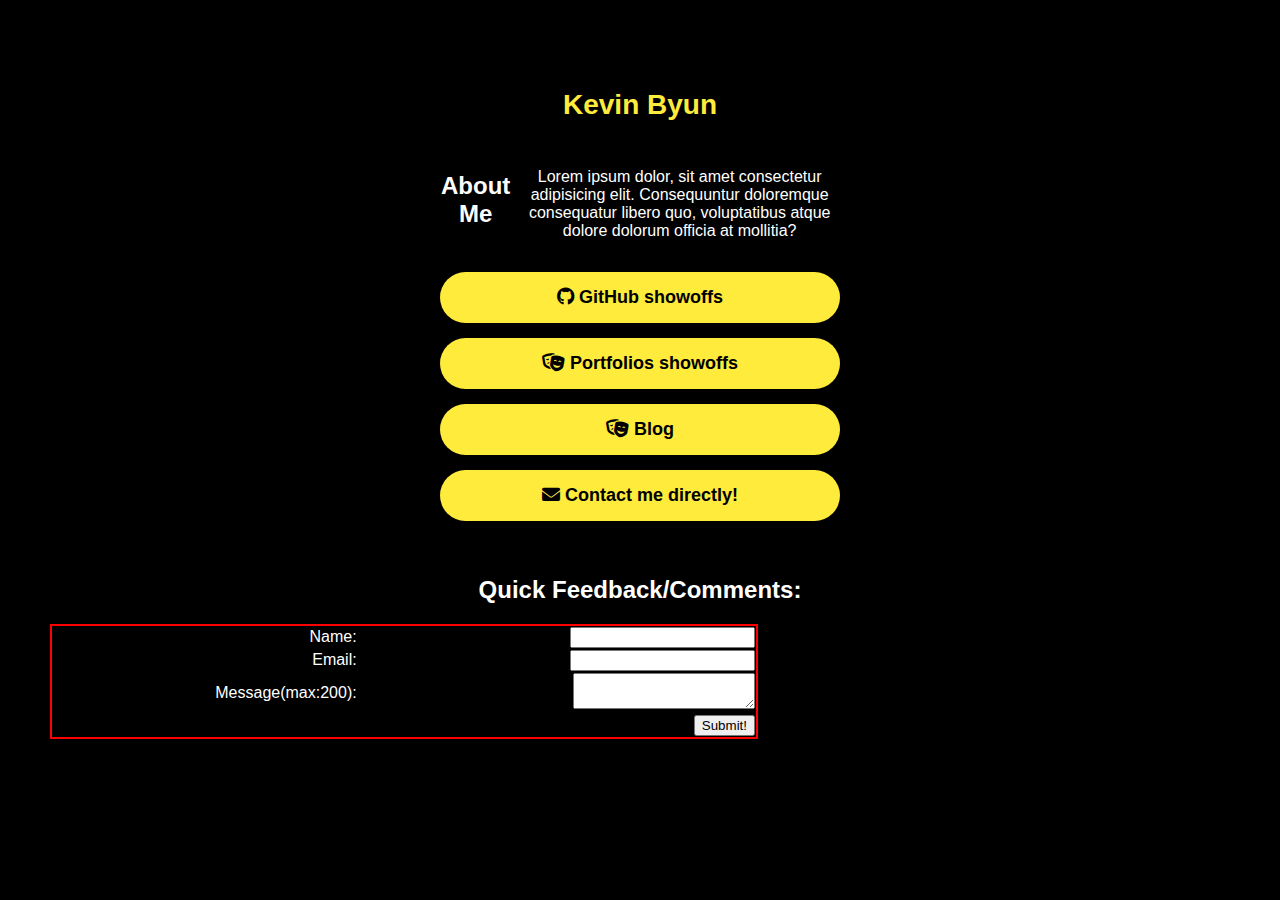
==== index.html @ 638de168 "test branching" ====
<!DOCTYPE html>
<html lang="en">

<head>
  <meta charset="UTF-8">
  <meta name="viewport" content="width=device-width, initial-scale=1.0">
  <title>Black & Yellow Linktree</title>
  <link rel="stylesheet" href="styles.css">
  <link rel="stylesheet" href="https://cdnjs.cloudflare.com/ajax/libs/font-awesome/6.0.0-beta3/css/all.min.css">

</head>

<body>

  <div class="container">
    <h1>Kevin Byun</h1>
    <content>
      <h2>About Me</h2>
      <p>Lorem ipsum dolor, sit amet consectetur adipisicing elit. Consequuntur doloremque consequatur libero quo,
        voluptatibus atque dolore dolorum officia at mollitia?</p>
    </content>
    <a href="https://example.com" class="link-button"><i class="fa-brands fa-github"></i> GitHub showoffs</a>
    <a href="https://example.com" class="link-button"><i class="fa-solid fa-masks-theater"></i> Portfolios showoffs</a>
    <a href="https://example.com" class="link-button"><i class="fa-solid fa-masks-theater"></i> Blog</a>
    <a href="https://example.com" class="link-button"><i class="fa-solid fa-envelope"></i> Contact me directly!</a>
  </div>
  <h2>Quick Feedback/Comments:</h2>
  <tablewrapper>
    <table>
      <form action="/submit" action="POST">
        <tr>
          <td><label for="name">Name: </label></td>
          <td><input type="text" id="name" name="name"><br></td>
        </tr>
        <tr>
          <td><label for="email" id="email" name="email">Email: </label></td>
          <td><input type="email" id="email" name="email" required><br></td>
        </tr>
        <tr>
          <td><label for="message">Message(max:200): </label></td>
          <td><textarea name="message" id="message" maxlength="200"></textarea><br></td>
        </tr>

        <tr>
          <td colspan="2">
            <button type="submit">Submit!</button>
          </td>
        </tr>
      </form>
    </table>
  </tablewrapper>

</body>

</html>
---- styles.css ----
body {
  font-family: "Arial", sans-serif;
  background-color: #000;
  color: #fff;
  text-align: center;
  padding: 50px;
  margin: 0;

  
}

.container {
  max-width: 400px;
  margin: 0 auto;
  padding: 20px;
}

.link-button {
  display: block;
  background-color: #ffeb3b;
  color: #000;
  text-decoration: none;
  padding: 15px;
  margin: 15px 0;
  border-radius: 30px;
  font-size: 18px;
  font-weight: bold;
  transition: background-color 0.3s, transform 0.2s;
}

.link-button:hover {
  background-color: #ffd600;
  transform: translateY(-3px);
}

h1 {
  font-size: 28px;
  margin-bottom: 30px;
  color: #ffeb3b;
}

content {
  display: flex;
  padding: 1px;
}

p {
  padding-left: 10px;
}

table {
  /* display: flex; */
  /* justify-content: center; */
  align-items: center;
  border-collapse: collapse;
  width: 60%;
  align-content: right;
  text-align: right;
  border: 2px solid red;
}

.tablewrapper {
  display: flex;
  justify-content: center;
  align-items: center;
  /* height: 200px;
  margin: 0 auto; */
}
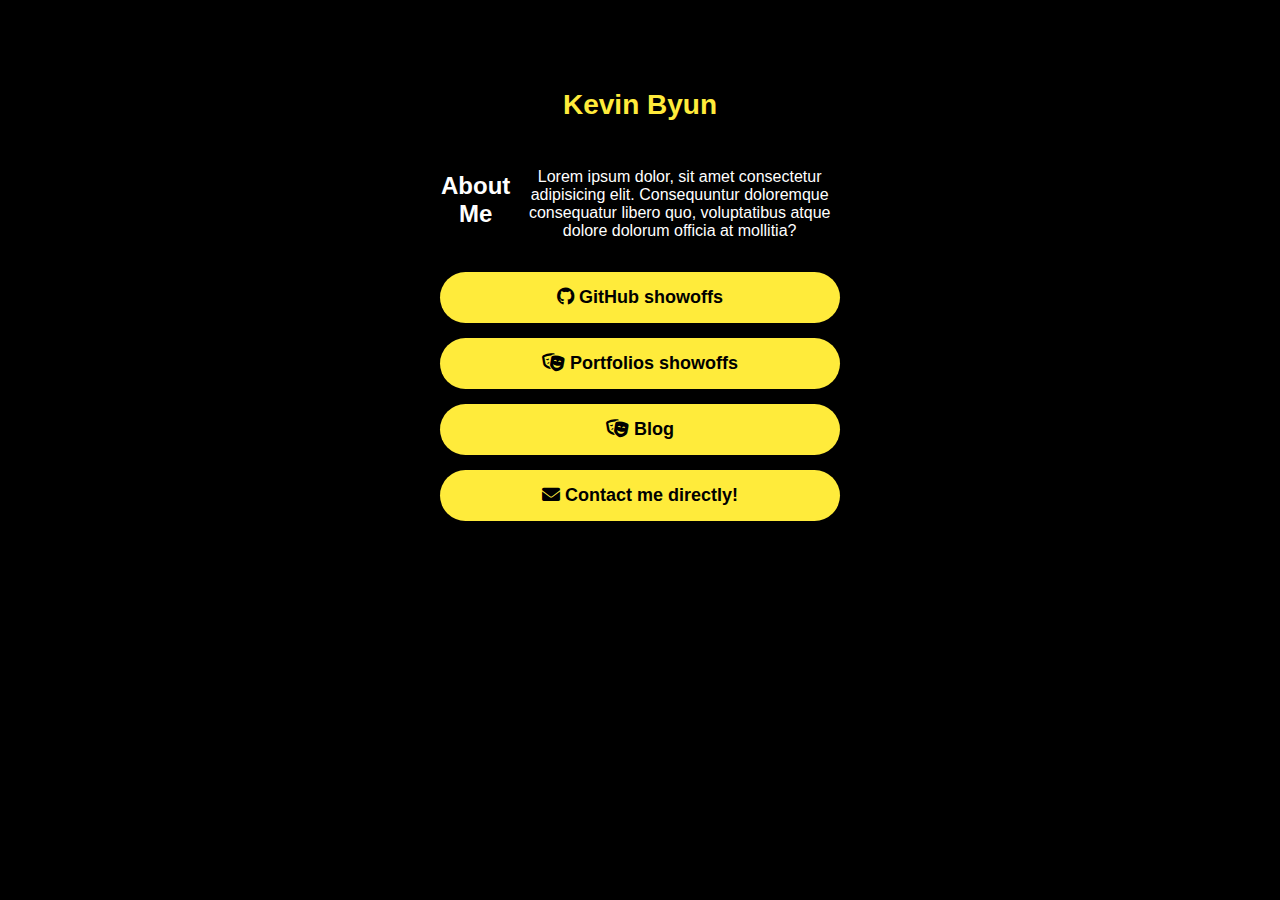
==== commit 25c87d51: "revert back to original" ====
--- a/index.html
+++ b/index.html
@@ -24,31 +24,6 @@
     <a href="https://example.com" class="link-button"><i class="fa-solid fa-masks-theater"></i> Blog</a>
     <a href="https://example.com" class="link-button"><i class="fa-solid fa-envelope"></i> Contact me directly!</a>
   </div>
-  <h2>Quick Feedback/Comments:</h2>
-  <tablewrapper>
-    <table>
-      <form action="/submit" action="POST">
-        <tr>
-          <td><label for="name">Name: </label></td>
-          <td><input type="text" id="name" name="name"><br></td>
-        </tr>
-        <tr>
-          <td><label for="email" id="email" name="email">Email: </label></td>
-          <td><input type="email" id="email" name="email" required><br></td>
-        </tr>
-        <tr>
-          <td><label for="message">Message(max:200): </label></td>
-          <td><textarea name="message" id="message" maxlength="200"></textarea><br></td>
-        </tr>
-
-        <tr>
-          <td colspan="2">
-            <button type="submit">Submit!</button>
-          </td>
-        </tr>
-      </form>
-    </table>
-  </tablewrapper>
 
 </body>
 
--- a/styles.css
+++ b/styles.css
@@ -47,22 +47,3 @@
 p {
   padding-left: 10px;
 }
-
-table {
-  /* display: flex; */
-  /* justify-content: center; */
-  align-items: center;
-  border-collapse: collapse;
-  width: 60%;
-  align-content: right;
-  text-align: right;
-  border: 2px solid red;
-}
-
-.tablewrapper {
-  display: flex;
-  justify-content: center;
-  align-items: center;
-  /* height: 200px;
-  margin: 0 auto; */
-}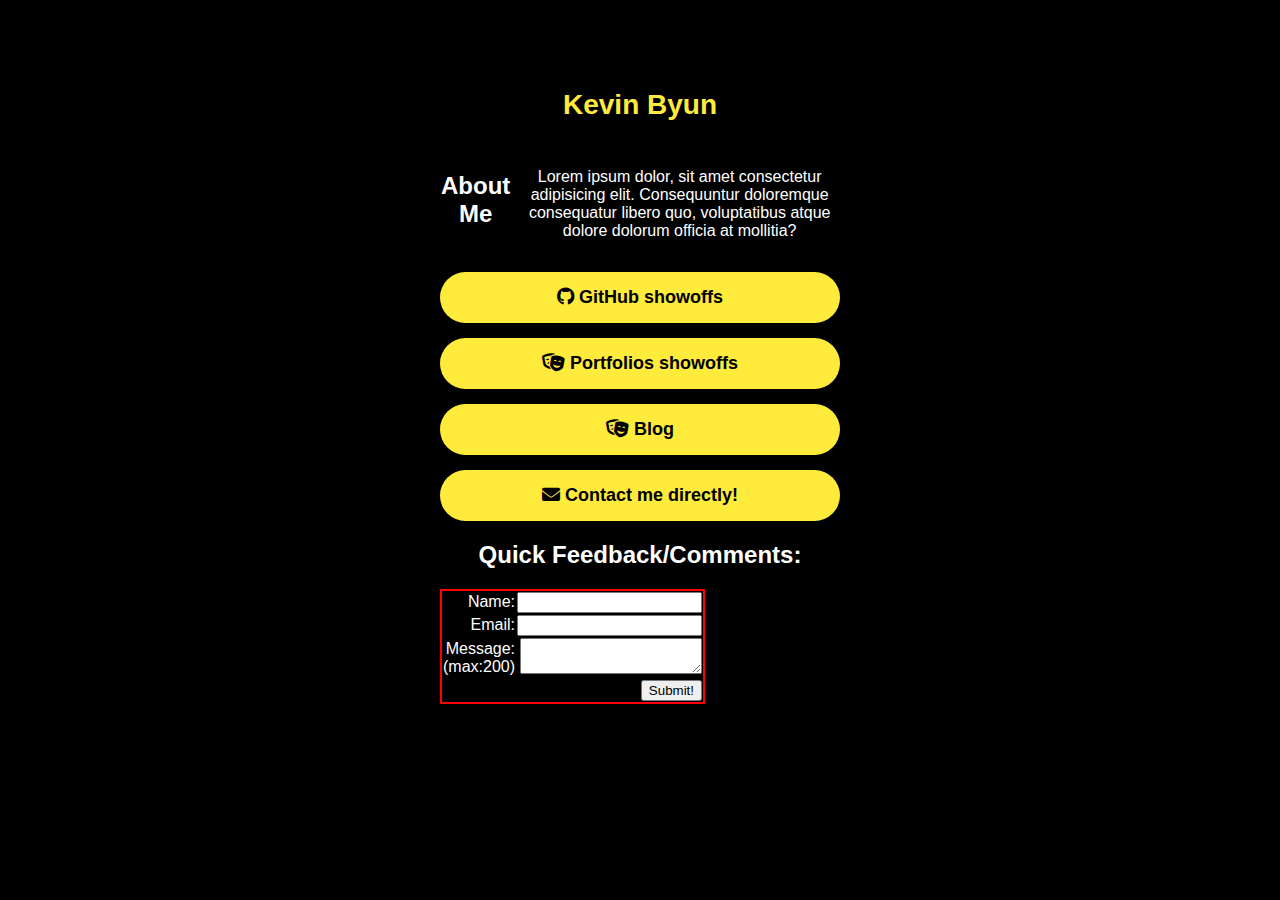
==== commit ad43bed8: "table centered" ====
--- a/index.html
+++ b/index.html
@@ -13,7 +13,12 @@
 <body>
 
   <div class="container">
-    <h1>Kevin Byun</h1>
+    <span class="tooltip" id="hover-text">
+      <h1>Kevin Byun</h1>
+      <span class="tooltiptext" id="tooltip">
+        Hi there!
+      </span>
+    </span>
     <content>
       <h2>About Me</h2>
       <p>Lorem ipsum dolor, sit amet consectetur adipisicing elit. Consequuntur doloremque consequatur libero quo,
@@ -23,7 +28,36 @@
     <a href="https://example.com" class="link-button"><i class="fa-solid fa-masks-theater"></i> Portfolios showoffs</a>
     <a href="https://example.com" class="link-button"><i class="fa-solid fa-masks-theater"></i> Blog</a>
     <a href="https://example.com" class="link-button"><i class="fa-solid fa-envelope"></i> Contact me directly!</a>
+
+    <h2>Quick Feedback/Comments:</h2>
+    <table>
+      <form action="/submit" action="POST">
+        <tr>
+          <td><label for="name">Name: </label></td>
+          <td><input type="text" id="name" name="name"><br></td>
+        </tr>
+
+        <tr>
+          <td><label for="email" id="email" name="email">Email: </label></td>
+          <td><input type="email" id="email" name="email" required><br></td>
+        </tr>
+
+        <tr>
+          <td><label for="message">Message: <br>(max:200)</label></td>
+          <td><textarea name="message" id="message" maxlength="200"></textarea><br></td>
+        </tr>
+
+        <tr>
+          <td colspan="2">
+            <button type="submit">Submit!</button>
+          </td>
+        </tr>
+
+      </form>
+    </table>
   </div>
+
+  <script src="mousetootip.js"></script>
 
 </body>
 
--- a/styles.css
+++ b/styles.css
@@ -47,3 +47,38 @@
 p {
   padding-left: 10px;
 }
+
+/* tooltip */
+.tooltip {
+  position: relative;
+  display: inline-block;
+}
+
+/* Tooltip text (the blurb) */
+.tooltip .tooltiptext {
+  visibility: hidden;
+  width: 80px;
+  background-color: black;
+  color: #fff;
+  text-align: center;
+  border-radius: 5px;
+  padding: 5px;
+  position: fixed;
+  /* Make tooltip appear near the mouse pointer */
+  z-index: 1;
+  pointer-events: none;
+  /* Ensure tooltip doesn't block pointer */
+}
+
+/* Show the tooltip on hover */
+.tooltip:hover .tooltiptext {
+  visibility: visible;
+}
+
+
+table {
+  border-collapse: collapse;
+  text-align: right;
+  border: 2px solid red;
+}
+
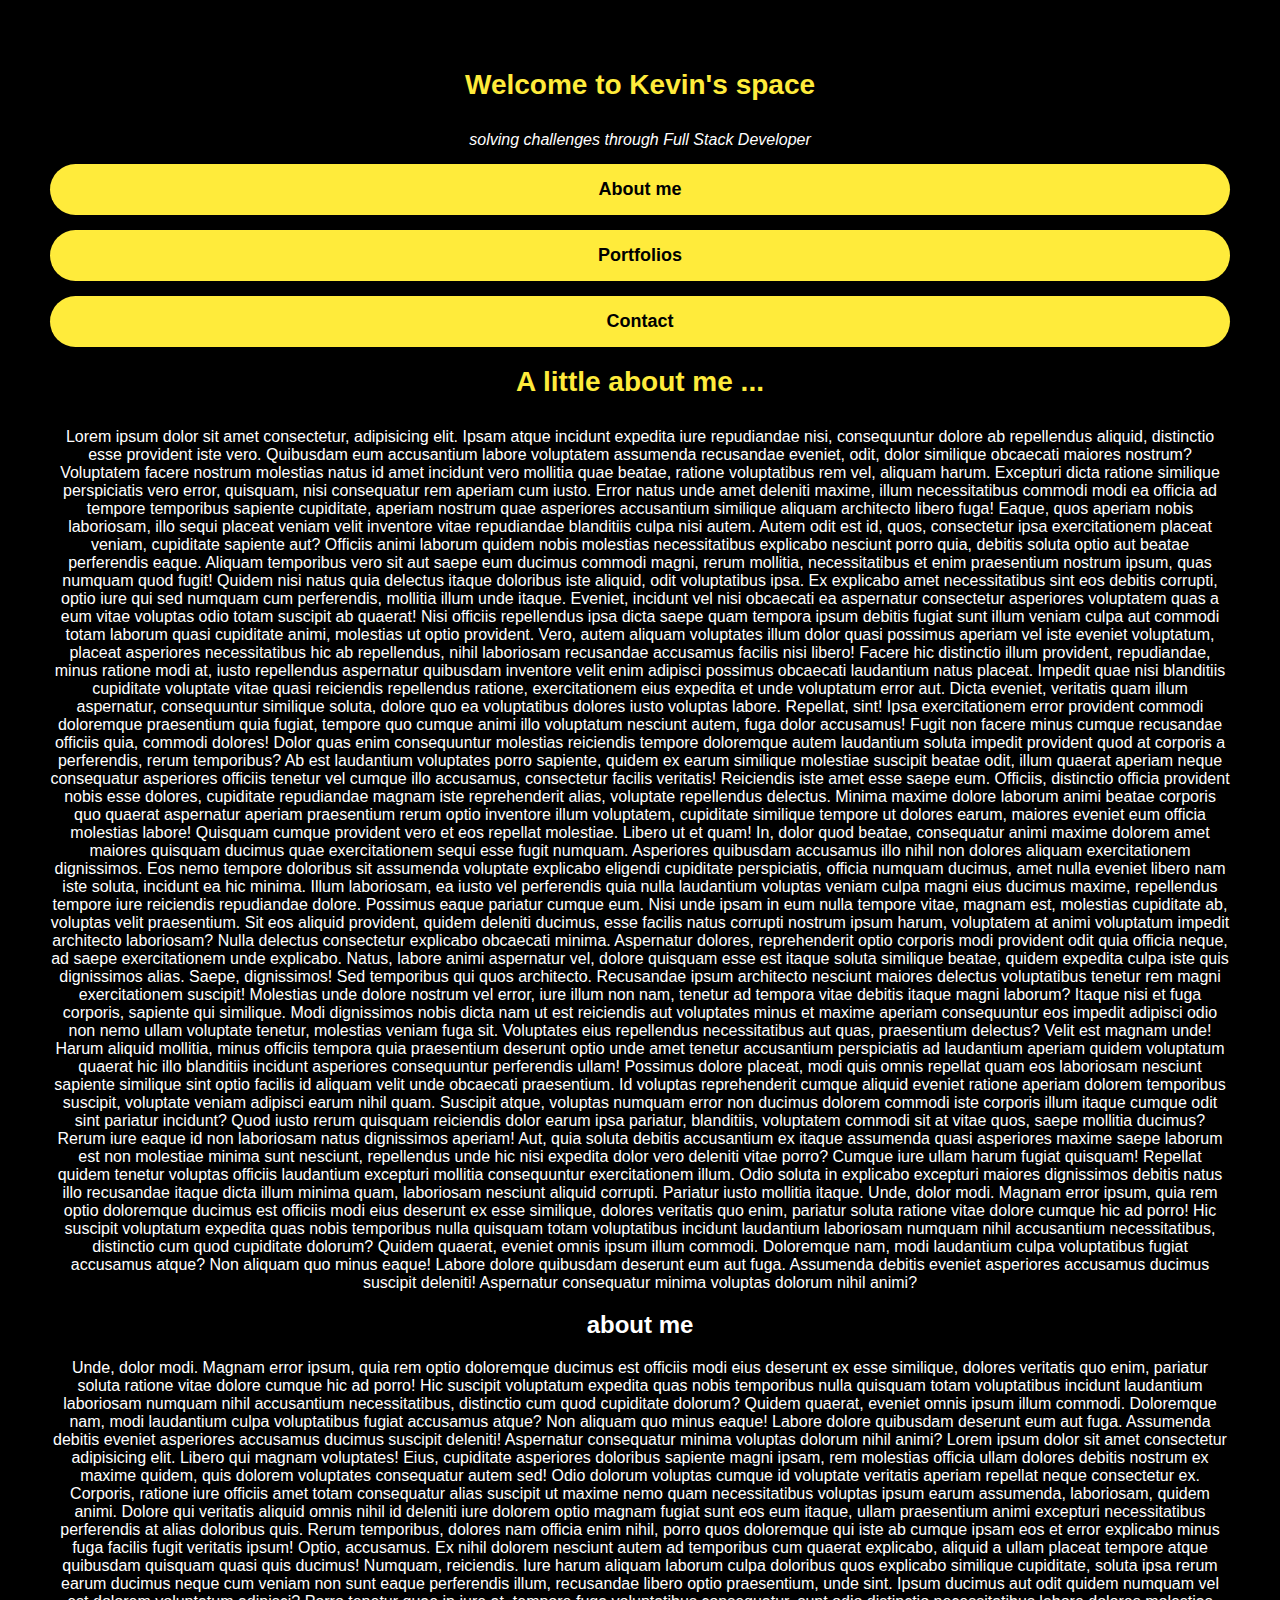
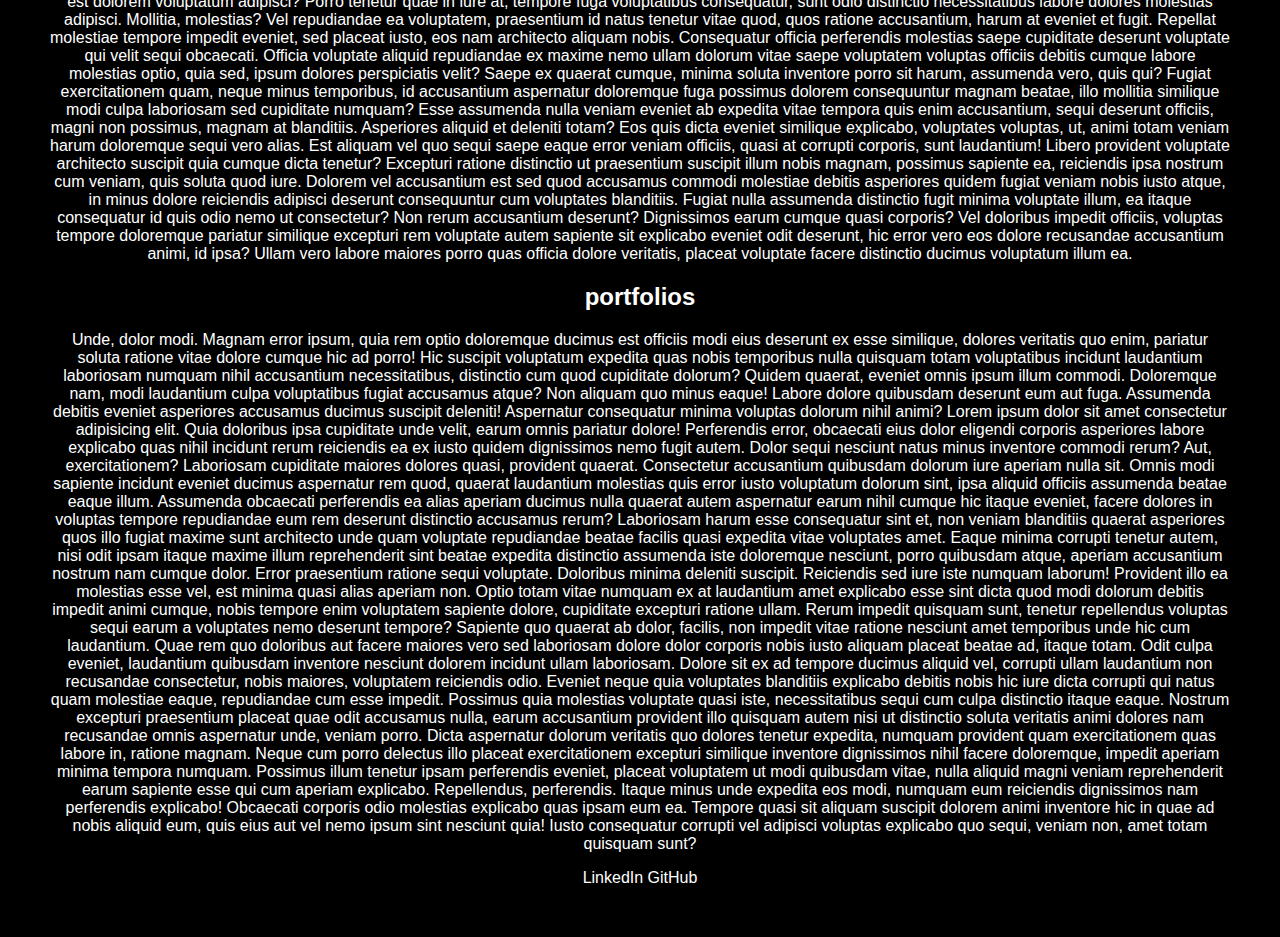
==== commit 46ed87f0: "." ====
--- a/index.html
+++ b/index.html
@@ -4,61 +4,230 @@
 <head>
   <meta charset="UTF-8">
   <meta name="viewport" content="width=device-width, initial-scale=1.0">
-  <title>Black & Yellow Linktree</title>
+  <title>Project1, Kevin Byun</title>
   <link rel="stylesheet" href="styles.css">
   <link rel="stylesheet" href="https://cdnjs.cloudflare.com/ajax/libs/font-awesome/6.0.0-beta3/css/all.min.css">
 
 </head>
 
 <body>
-
-  <div class="container">
-    <span class="tooltip" id="hover-text">
-      <h1>Kevin Byun</h1>
-      <span class="tooltiptext" id="tooltip">
-        Hi there!
-      </span>
-    </span>
-    <content>
-      <h2>About Me</h2>
-      <p>Lorem ipsum dolor, sit amet consectetur adipisicing elit. Consequuntur doloremque consequatur libero quo,
-        voluptatibus atque dolore dolorum officia at mollitia?</p>
-    </content>
-    <a href="https://example.com" class="link-button"><i class="fa-brands fa-github"></i> GitHub showoffs</a>
-    <a href="https://example.com" class="link-button"><i class="fa-solid fa-masks-theater"></i> Portfolios showoffs</a>
-    <a href="https://example.com" class="link-button"><i class="fa-solid fa-masks-theater"></i> Blog</a>
-    <a href="https://example.com" class="link-button"><i class="fa-solid fa-envelope"></i> Contact me directly!</a>
-
-    <h2>Quick Feedback/Comments:</h2>
-    <table>
-      <form action="/submit" action="POST">
-        <tr>
-          <td><label for="name">Name: </label></td>
-          <td><input type="text" id="name" name="name"><br></td>
-        </tr>
-
-        <tr>
-          <td><label for="email" id="email" name="email">Email: </label></td>
-          <td><input type="email" id="email" name="email" required><br></td>
-        </tr>
-
-        <tr>
-          <td><label for="message">Message: <br>(max:200)</label></td>
-          <td><textarea name="message" id="message" maxlength="200"></textarea><br></td>
-        </tr>
-
-        <tr>
-          <td colspan="2">
-            <button type="submit">Submit!</button>
-          </td>
-        </tr>
-
-      </form>
-    </table>
+  <header>
+
+    <header-left>
+      <h1>Welcome to Kevin's space</h1>
+      <em>solving challenges through Full Stack
+        Developer</em><!-- - [ ] have scroll-left effect of text change following the word FSD-->
+    </header-left>
+
+    <nav>
+      <a href="#AboutMe" class="link-button">About me</a>
+      <a href="#Portfolios" class="link-button">Portfolios</a>
+      <a href="https://example.com" class="link-button">Contact</a>
+    </nav>
+
+  </header>
+
+  <div class="flex-container">
+
+    <!-- <div class="sidebar">
+      <h1>Sidebar Heading</h1>
+      Body start froms here
+    </div> -->
+
+    <div class="content">
+
+      <h1>A little about me ...</h1>
+
+
+      Lorem ipsum dolor sit amet consectetur, adipisicing elit. Ipsam atque incidunt expedita iure repudiandae nisi,
+      consequuntur dolore ab repellendus aliquid, distinctio esse provident iste vero. Quibusdam eum accusantium labore
+      voluptatem assumenda recusandae eveniet, odit, dolor similique obcaecati maiores nostrum? Voluptatem facere
+      nostrum
+      molestias natus id amet incidunt vero mollitia quae beatae, ratione voluptatibus rem vel, aliquam harum. Excepturi
+      dicta ratione similique perspiciatis vero error, quisquam, nisi consequatur rem aperiam cum iusto. Error natus
+      unde
+      amet deleniti maxime, illum necessitatibus commodi modi ea officia ad tempore temporibus sapiente cupiditate,
+      aperiam nostrum quae asperiores accusantium similique aliquam architecto libero fuga! Eaque, quos aperiam nobis
+      laboriosam, illo sequi placeat veniam velit inventore vitae repudiandae blanditiis culpa nisi autem. Autem odit
+      est
+      id, quos, consectetur ipsa exercitationem placeat veniam, cupiditate sapiente aut? Officiis animi laborum quidem
+      nobis molestias necessitatibus explicabo nesciunt porro quia, debitis soluta optio aut beatae perferendis eaque.
+      Aliquam temporibus vero sit aut saepe eum ducimus commodi magni, rerum mollitia, necessitatibus et enim
+      praesentium
+      nostrum ipsum, quas numquam quod fugit! Quidem nisi natus quia delectus itaque doloribus iste aliquid, odit
+      voluptatibus ipsa. Ex explicabo amet necessitatibus sint eos debitis corrupti, optio iure qui sed numquam cum
+      perferendis, mollitia illum unde itaque. Eveniet, incidunt vel nisi obcaecati ea aspernatur consectetur asperiores
+      voluptatem quas a eum vitae voluptas odio totam suscipit ab quaerat! Nisi officiis repellendus ipsa dicta saepe
+      quam
+      tempora ipsum debitis fugiat sunt illum veniam culpa aut commodi totam laborum quasi cupiditate animi, molestias
+      ut
+      optio provident. Vero, autem aliquam voluptates illum dolor quasi possimus aperiam vel iste eveniet voluptatum,
+      placeat asperiores necessitatibus hic ab repellendus, nihil laboriosam recusandae accusamus facilis nisi libero!
+      Facere hic distinctio illum provident, repudiandae, minus ratione modi at, iusto repellendus aspernatur quibusdam
+      inventore velit enim adipisci possimus obcaecati laudantium natus placeat. Impedit quae nisi blanditiis cupiditate
+      voluptate vitae quasi reiciendis repellendus ratione, exercitationem eius expedita et unde voluptatum error aut.
+      Dicta eveniet, veritatis quam illum aspernatur, consequuntur similique soluta, dolore quo ea voluptatibus dolores
+      iusto voluptas labore. Repellat, sint! Ipsa exercitationem error provident commodi doloremque praesentium quia
+      fugiat, tempore quo cumque animi illo voluptatum nesciunt autem, fuga dolor accusamus! Fugit non facere minus
+      cumque
+      recusandae officiis quia, commodi dolores! Dolor quas enim consequuntur molestias reiciendis tempore doloremque
+      autem laudantium soluta impedit provident quod at corporis a perferendis, rerum temporibus? Ab est laudantium
+      voluptates porro sapiente, quidem ex earum similique molestiae suscipit beatae odit, illum quaerat aperiam neque
+      consequatur asperiores officiis tenetur vel cumque illo accusamus, consectetur facilis veritatis! Reiciendis iste
+      amet esse saepe eum. Officiis, distinctio officia provident nobis esse dolores, cupiditate repudiandae magnam iste
+      reprehenderit alias, voluptate repellendus delectus. Minima maxime dolore laborum animi beatae corporis quo
+      quaerat
+      aspernatur aperiam praesentium rerum optio inventore illum voluptatem, cupiditate similique tempore ut dolores
+      earum, maiores eveniet eum officia molestias labore! Quisquam cumque provident vero et eos repellat molestiae.
+      Libero ut et quam! In, dolor quod beatae, consequatur animi maxime dolorem amet maiores quisquam ducimus quae
+      exercitationem sequi esse fugit numquam. Asperiores quibusdam accusamus illo nihil non dolores aliquam
+      exercitationem dignissimos. Eos nemo tempore doloribus sit assumenda voluptate explicabo eligendi cupiditate
+      perspiciatis, officia numquam ducimus, amet nulla eveniet libero nam iste soluta, incidunt ea hic minima. Illum
+      laboriosam, ea iusto vel perferendis quia nulla laudantium voluptas veniam culpa magni eius ducimus maxime,
+      repellendus tempore iure reiciendis repudiandae dolore. Possimus eaque pariatur cumque eum. Nisi unde ipsam in eum
+      nulla tempore vitae, magnam est, molestias cupiditate ab, voluptas velit praesentium. Sit eos aliquid provident,
+      quidem deleniti ducimus, esse facilis natus corrupti nostrum ipsum harum, voluptatem at animi voluptatum impedit
+      architecto laboriosam? Nulla delectus consectetur explicabo obcaecati minima. Aspernatur dolores, reprehenderit
+      optio corporis modi provident odit quia officia neque, ad saepe exercitationem unde explicabo. Natus, labore animi
+      aspernatur vel, dolore quisquam esse est itaque soluta similique beatae, quidem expedita culpa iste quis
+      dignissimos
+      alias. Saepe, dignissimos! Sed temporibus qui quos architecto. Recusandae ipsum architecto nesciunt maiores
+      delectus
+      voluptatibus tenetur rem magni exercitationem suscipit! Molestias unde dolore nostrum vel error, iure illum non
+      nam,
+      tenetur ad tempora vitae debitis itaque magni laborum? Itaque nisi et fuga corporis, sapiente qui similique. Modi
+      dignissimos nobis dicta nam ut est reiciendis aut voluptates minus et maxime aperiam consequuntur eos impedit
+      adipisci odio non nemo ullam voluptate tenetur, molestias veniam fuga sit. Voluptates eius repellendus
+      necessitatibus aut quas, praesentium delectus? Velit est magnam unde! Harum aliquid mollitia, minus officiis
+      tempora
+      quia praesentium deserunt optio unde amet tenetur accusantium perspiciatis ad laudantium aperiam quidem voluptatum
+      quaerat hic illo blanditiis incidunt asperiores consequuntur perferendis ullam! Possimus dolore placeat, modi quis
+      omnis repellat quam eos laboriosam nesciunt sapiente similique sint optio facilis id aliquam velit unde obcaecati
+      praesentium. Id voluptas reprehenderit cumque aliquid eveniet ratione aperiam dolorem temporibus suscipit,
+      voluptate
+      veniam adipisci earum nihil quam. Suscipit atque, voluptas numquam error non ducimus dolorem commodi iste corporis
+      illum itaque cumque odit sint pariatur incidunt? Quod iusto rerum quisquam reiciendis dolor earum ipsa pariatur,
+      blanditiis, voluptatem commodi sit at vitae quos, saepe mollitia ducimus? Rerum iure eaque id non laboriosam natus
+      dignissimos aperiam! Aut, quia soluta debitis accusantium ex itaque assumenda quasi asperiores maxime saepe
+      laborum
+      est non molestiae minima sunt nesciunt, repellendus unde hic nisi expedita dolor vero deleniti vitae porro? Cumque
+      iure ullam harum fugiat quisquam! Repellat quidem tenetur voluptas officiis laudantium excepturi mollitia
+      consequuntur exercitationem illum. Odio soluta in explicabo excepturi maiores dignissimos debitis natus illo
+      recusandae itaque dicta illum minima quam, laboriosam nesciunt aliquid corrupti. Pariatur iusto mollitia itaque.
+      Unde, dolor modi. Magnam error ipsum, quia rem optio doloremque ducimus est officiis modi eius deserunt ex esse
+      similique, dolores veritatis quo enim, pariatur soluta ratione vitae dolore cumque hic ad porro! Hic suscipit
+      voluptatum expedita quas nobis temporibus nulla quisquam totam voluptatibus incidunt laudantium laboriosam numquam
+      nihil accusantium necessitatibus, distinctio cum quod cupiditate dolorum? Quidem quaerat, eveniet omnis ipsum
+      illum
+      commodi. Doloremque nam, modi laudantium culpa voluptatibus fugiat accusamus atque? Non aliquam quo minus eaque!
+      Labore dolore quibusdam deserunt eum aut fuga. Assumenda debitis eveniet asperiores accusamus ducimus suscipit
+      deleniti! Aspernatur consequatur minima voluptas dolorum nihil animi?
+      <p>
+
+
+      <div id="AboutMe">
+        <h2>about me</h2>
+        Unde, dolor modi. Magnam error ipsum, quia rem optio doloremque ducimus est officiis modi eius deserunt ex esse
+        similique, dolores veritatis quo enim, pariatur soluta ratione vitae dolore cumque hic ad porro! Hic suscipit
+        voluptatum expedita quas nobis temporibus nulla quisquam totam voluptatibus incidunt laudantium laboriosam
+        numquam
+        nihil accusantium necessitatibus, distinctio cum quod cupiditate dolorum? Quidem quaerat, eveniet omnis ipsum
+        illum
+        commodi. Doloremque nam, modi laudantium culpa voluptatibus fugiat accusamus atque? Non aliquam quo minus eaque!
+        Labore dolore quibusdam deserunt eum aut fuga. Assumenda debitis eveniet asperiores accusamus ducimus suscipit
+        deleniti! Aspernatur consequatur minima voluptas dolorum nihil animi?
+
+        Lorem ipsum dolor sit amet consectetur adipisicing elit. Libero qui magnam voluptates! Eius, cupiditate
+        asperiores doloribus sapiente magni ipsam, rem molestias officia ullam dolores debitis nostrum ex maxime quidem,
+        quis dolorem voluptates consequatur autem sed! Odio dolorum voluptas cumque id voluptate veritatis aperiam
+        repellat neque consectetur ex. Corporis, ratione iure officiis amet totam consequatur alias suscipit ut maxime
+        nemo quam necessitatibus voluptas ipsum earum assumenda, laboriosam, quidem animi. Dolore qui veritatis aliquid
+        omnis nihil id deleniti iure dolorem optio magnam fugiat sunt eos eum itaque, ullam praesentium animi excepturi
+        necessitatibus perferendis at alias doloribus quis. Rerum temporibus, dolores nam officia enim nihil, porro quos
+        doloremque qui iste ab cumque ipsam eos et error explicabo minus fuga facilis fugit veritatis ipsum! Optio,
+        accusamus. Ex nihil dolorem nesciunt autem ad temporibus cum quaerat explicabo, aliquid a ullam placeat tempore
+        atque quibusdam quisquam quasi quis ducimus! Numquam, reiciendis. Iure harum aliquam laborum culpa doloribus
+        quos explicabo similique cupiditate, soluta ipsa rerum earum ducimus neque cum veniam non sunt eaque perferendis
+        illum, recusandae libero optio praesentium, unde sint. Ipsum ducimus aut odit quidem numquam vel est dolorem
+        voluptatum adipisci? Porro tenetur quae in iure at, tempore fuga voluptatibus consequatur, sunt odio distinctio
+        necessitatibus labore dolores molestias adipisci. Mollitia, molestias? Vel repudiandae ea voluptatem,
+        praesentium id natus tenetur vitae quod, quos ratione accusantium, harum at eveniet et fugit. Repellat molestiae
+        tempore impedit eveniet, sed placeat iusto, eos nam architecto aliquam nobis. Consequatur officia perferendis
+        molestias saepe cupiditate deserunt voluptate qui velit sequi obcaecati. Officia voluptate aliquid repudiandae
+        ex maxime nemo ullam dolorum vitae saepe voluptatem voluptas officiis debitis cumque labore molestias optio,
+        quia sed, ipsum dolores perspiciatis velit? Saepe ex quaerat cumque, minima soluta inventore porro sit harum,
+        assumenda vero, quis qui? Fugiat exercitationem quam, neque minus temporibus, id accusantium aspernatur
+        doloremque fuga possimus dolorem consequuntur magnam beatae, illo mollitia similique modi culpa laboriosam sed
+        cupiditate numquam? Esse assumenda nulla veniam eveniet ab expedita vitae tempora quis enim accusantium, sequi
+        deserunt officiis, magni non possimus, magnam at blanditiis. Asperiores aliquid et deleniti totam? Eos quis
+        dicta eveniet similique explicabo, voluptates voluptas, ut, animi totam veniam harum doloremque sequi vero
+        alias. Est aliquam vel quo sequi saepe eaque error veniam officiis, quasi at corrupti corporis, sunt laudantium!
+        Libero provident voluptate architecto suscipit quia cumque dicta tenetur? Excepturi ratione distinctio ut
+        praesentium suscipit illum nobis magnam, possimus sapiente ea, reiciendis ipsa nostrum cum veniam, quis soluta
+        quod iure. Dolorem vel accusantium est sed quod accusamus commodi molestiae debitis asperiores quidem fugiat
+        veniam nobis iusto atque, in minus dolore reiciendis adipisci deserunt consequuntur cum voluptates blanditiis.
+        Fugiat nulla assumenda distinctio fugit minima voluptate illum, ea itaque consequatur id quis odio nemo ut
+        consectetur? Non rerum accusantium deserunt? Dignissimos earum cumque quasi corporis? Vel doloribus impedit
+        officiis, voluptas tempore doloremque pariatur similique excepturi rem voluptate autem sapiente sit explicabo
+        eveniet odit deserunt, hic error vero eos dolore recusandae accusantium animi, id ipsa? Ullam vero labore
+        maiores porro quas officia dolore veritatis, placeat voluptate facere distinctio ducimus voluptatum illum ea.
+        <p>
+      </div>
+
+      <div id="Portfolios">
+        <h2>portfolios</h2>
+        Unde, dolor modi. Magnam error ipsum, quia rem optio doloremque ducimus est officiis modi eius deserunt ex esse
+        similique, dolores veritatis quo enim, pariatur soluta ratione vitae dolore cumque hic ad porro! Hic suscipit
+        voluptatum expedita quas nobis temporibus nulla quisquam totam voluptatibus incidunt laudantium laboriosam
+        numquam
+        nihil accusantium necessitatibus, distinctio cum quod cupiditate dolorum? Quidem quaerat, eveniet omnis ipsum
+        illum
+        commodi. Doloremque nam, modi laudantium culpa voluptatibus fugiat accusamus atque? Non aliquam quo minus eaque!
+        Labore dolore quibusdam deserunt eum aut fuga. Assumenda debitis eveniet asperiores accusamus ducimus suscipit
+        deleniti! Aspernatur consequatur minima voluptas dolorum nihil animi?
+        Lorem ipsum dolor sit amet consectetur adipisicing elit. Quia doloribus ipsa cupiditate unde velit, earum omnis
+        pariatur dolore! Perferendis error, obcaecati eius dolor eligendi corporis asperiores labore explicabo quas
+        nihil incidunt rerum reiciendis ea ex iusto quidem dignissimos nemo fugit autem. Dolor sequi nesciunt natus
+        minus inventore commodi rerum? Aut, exercitationem? Laboriosam cupiditate maiores dolores quasi, provident
+        quaerat. Consectetur accusantium quibusdam dolorum iure aperiam nulla sit. Omnis modi sapiente incidunt eveniet
+        ducimus aspernatur rem quod, quaerat laudantium molestias quis error iusto voluptatum dolorum sint, ipsa aliquid
+        officiis assumenda beatae eaque illum. Assumenda obcaecati perferendis ea alias aperiam ducimus nulla quaerat
+        autem aspernatur earum nihil cumque hic itaque eveniet, facere dolores in voluptas tempore repudiandae eum rem
+        deserunt distinctio accusamus rerum? Laboriosam harum esse consequatur sint et, non veniam blanditiis quaerat
+        asperiores quos illo fugiat maxime sunt architecto unde quam voluptate repudiandae beatae facilis quasi expedita
+        vitae voluptates amet. Eaque minima corrupti tenetur autem, nisi odit ipsam itaque maxime illum reprehenderit
+        sint beatae expedita distinctio assumenda iste doloremque nesciunt, porro quibusdam atque, aperiam accusantium
+        nostrum nam cumque dolor. Error praesentium ratione sequi voluptate. Doloribus minima deleniti suscipit.
+        Reiciendis sed iure iste numquam laborum! Provident illo ea molestias esse vel, est minima quasi alias aperiam
+        non. Optio totam vitae numquam ex at laudantium amet explicabo esse sint dicta quod modi dolorum debitis impedit
+        animi cumque, nobis tempore enim voluptatem sapiente dolore, cupiditate excepturi ratione ullam. Rerum impedit
+        quisquam sunt, tenetur repellendus voluptas sequi earum a voluptates nemo deserunt tempore? Sapiente quo quaerat
+        ab dolor, facilis, non impedit vitae ratione nesciunt amet temporibus unde hic cum laudantium. Quae rem quo
+        doloribus aut facere maiores vero sed laboriosam dolore dolor corporis nobis iusto aliquam placeat beatae ad,
+        itaque totam. Odit culpa eveniet, laudantium quibusdam inventore nesciunt dolorem incidunt ullam laboriosam.
+        Dolore sit ex ad tempore ducimus aliquid vel, corrupti ullam laudantium non recusandae consectetur, nobis
+        maiores, voluptatem reiciendis odio. Eveniet neque quia voluptates blanditiis explicabo debitis nobis hic iure
+        dicta corrupti qui natus quam molestiae eaque, repudiandae cum esse impedit. Possimus quia molestias voluptate
+        quasi iste, necessitatibus sequi cum culpa distinctio itaque eaque. Nostrum excepturi praesentium placeat quae
+        odit accusamus nulla, earum accusantium provident illo quisquam autem nisi ut distinctio soluta veritatis animi
+        dolores nam recusandae omnis aspernatur unde, veniam porro. Dicta aspernatur dolorum veritatis quo dolores
+        tenetur expedita, numquam provident quam exercitationem quas labore in, ratione magnam. Neque cum porro delectus
+        illo placeat exercitationem excepturi similique inventore dignissimos nihil facere doloremque, impedit aperiam
+        minima tempora numquam. Possimus illum tenetur ipsam perferendis eveniet, placeat voluptatem ut modi quibusdam
+        vitae, nulla aliquid magni veniam reprehenderit earum sapiente esse qui cum aperiam explicabo. Repellendus,
+        perferendis. Itaque minus unde expedita eos modi, numquam eum reiciendis dignissimos nam perferendis explicabo!
+        Obcaecati corporis odio molestias explicabo quas ipsam eum ea. Tempore quasi sit aliquam suscipit dolorem animi
+        inventore hic in quae ad nobis aliquid eum, quis eius aut vel nemo ipsum sint nesciunt quia! Iusto consequatur
+        corrupti vel adipisci voluptas explicabo quo sequi, veniam non, amet totam quisquam sunt?
+        <p>
+      </div>
+    </div>
   </div>
 
-  <script src="mousetootip.js"></script>
-
+  <footer>
+    LinkedIn
+    GitHub
+  </footer>
 </body>
 
 </html>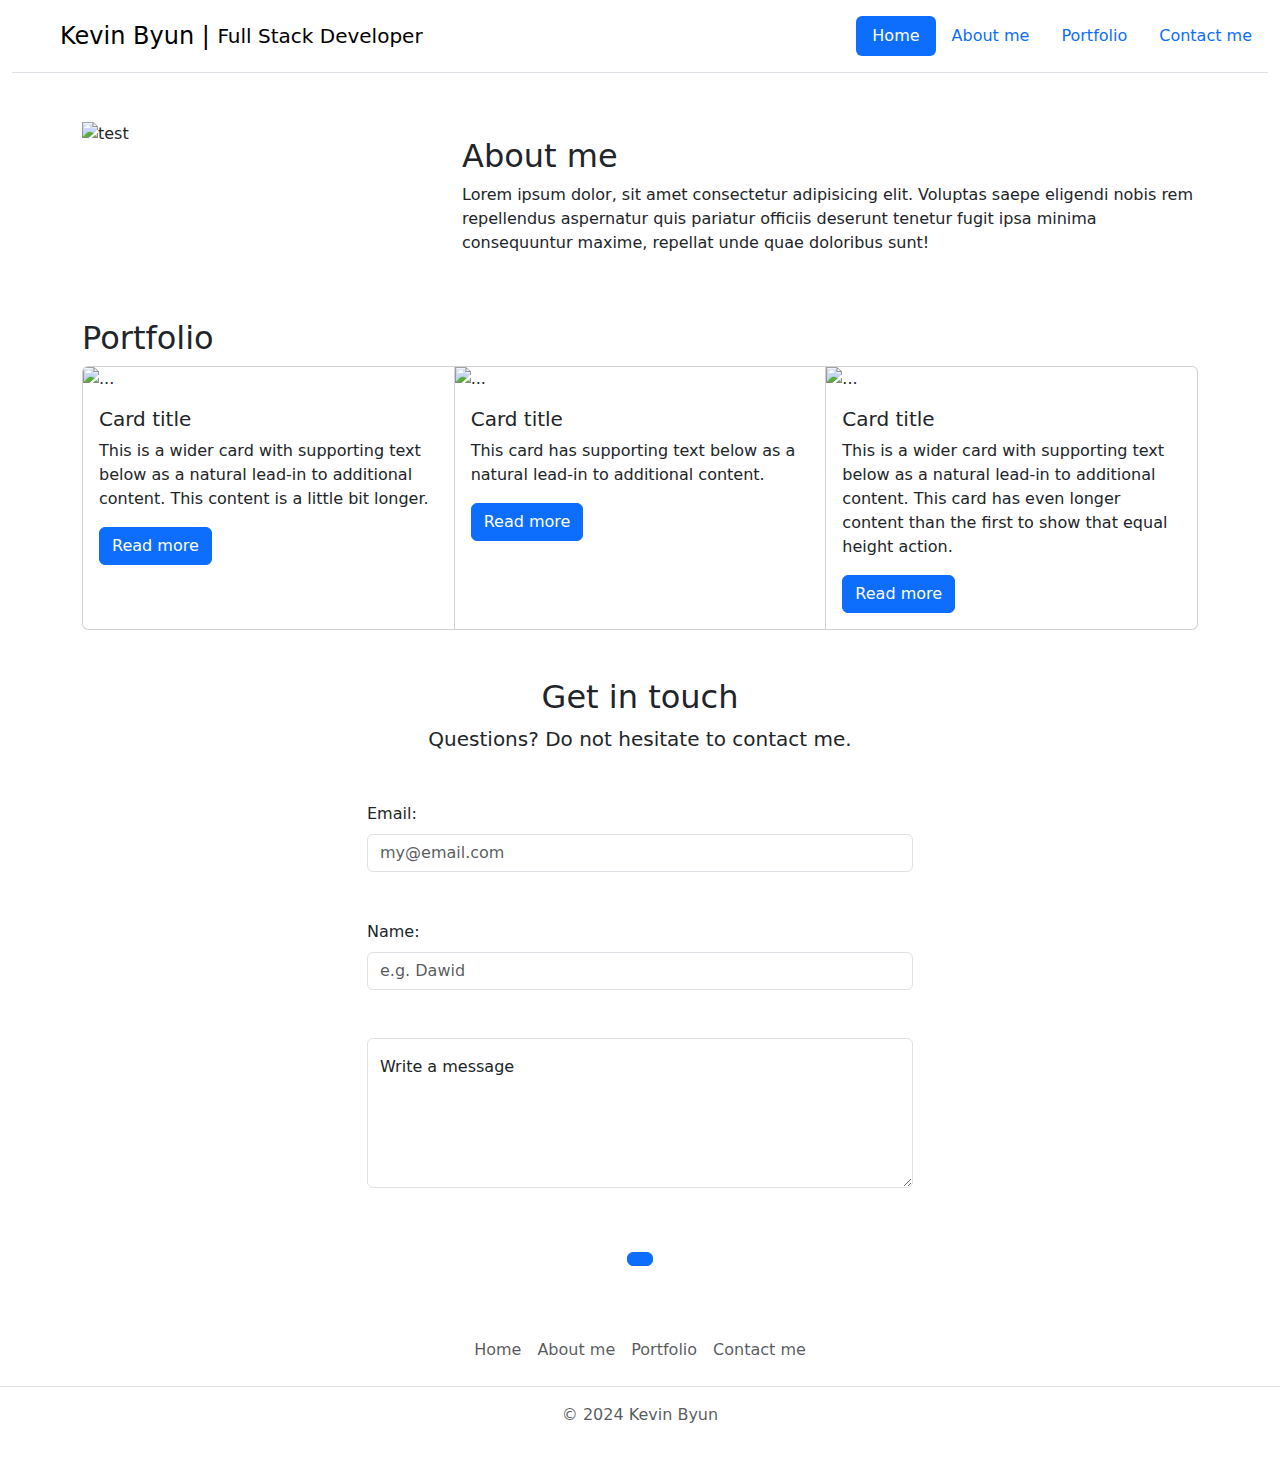
==== commit 2f40648f: "basic structure; requires polish" ====
--- a/index.html
+++ b/index.html
@@ -4,230 +4,152 @@
 <head>
   <meta charset="UTF-8">
   <meta name="viewport" content="width=device-width, initial-scale=1.0">
-  <title>Project1, Kevin Byun</title>
-  <link rel="stylesheet" href="styles.css">
-  <link rel="stylesheet" href="https://cdnjs.cloudflare.com/ajax/libs/font-awesome/6.0.0-beta3/css/all.min.css">
+  <link href="https://cdn.jsdelivr.net/npm/bootstrap@5.3.3/dist/css/bootstrap.min.css" rel="stylesheet"
+    integrity="sha384-QWTKZyjpPEjISv5WaRU9OFeRpok6YctnYmDr5pNlyT2bRjXh0JMhjY6hW+ALEwIH" crossorigin="anonymous">
+  <title>Kevin Byun - Full Stack Developer</title>
 
 </head>
 
 <body>
+
   <header>
+    <div class="container-fluid">
+      <header class="d-flex flex-wrap justify-content-center py-3 mb-4 border-bottom">
+        <a href="/" class="d-flex align-items-center mb-3 mb-md-0 me-md-auto link-body-emphasis text-decoration-none">
+          <svg class="bi me-2" width="40" height="32">
+            <use xlink:href="#bootstrap" />
+          </svg>
+          <span class="fs-4">Kevin Byun |&nbsp</span>
+          <div class="fs-5">Full Stack Developer</div>
+        </a>
 
-    <header-left>
-      <h1>Welcome to Kevin's space</h1>
-      <em>solving challenges through Full Stack
-        Developer</em><!-- - [ ] have scroll-left effect of text change following the word FSD-->
-    </header-left>
-
-    <nav>
-      <a href="#AboutMe" class="link-button">About me</a>
-      <a href="#Portfolios" class="link-button">Portfolios</a>
-      <a href="https://example.com" class="link-button">Contact</a>
-    </nav>
-
+        <ul class="nav nav-pills">
+          <li class="nav-item"><a href="#" class="nav-link active" aria-current="page">Home</a></li>
+          <li class="nav-item"><a href="#aboutme" class="nav-link">About me</a></li>
+          <li class="nav-item"><a href="#portfolio" class="nav-link">Portfolio</a></li>
+          <li class="nav-item"><a href="#contactme" class="nav-link">Contact me</a></li>
+        </ul>
+      </header>
+    </div>
   </header>
 
-  <div class="flex-container">
+  <main class="my-5">
+    <div class="container">
+      <div class="row">
+        <div class="col-4">
+          <img src="https://picsum.photos/id/1/300/300" alt="test" class="img-fluid" />
+        </div>
+        <div class="col" id="greetings">
+          <h2 class="mt-3 ">About me</h2>
+          <p class="mt-2">
+            Lorem ipsum dolor, sit amet consectetur adipisicing elit. Voluptas saepe eligendi nobis rem repellendus
+            aspernatur quis pariatur officiis deserunt tenetur fugit ipsa minima consequuntur maxime, repellat unde quae
+            doloribus sunt!
+          </p>
+        </div>
+      </div>
 
-    <!-- <div class="sidebar">
-      <h1>Sidebar Heading</h1>
-      Body start froms here
-    </div> -->
+      <div class="row my-5" id="portfolio">
+        <h2>Portfolio</h2>
+        <div class="col">
+          <div class="card-group">
+            <div class="card">
+              <img src="https://picsum.photos/id/200/320/200" class="card-img-top" alt="...">
+              <div class="card-body">
+                <h5 class="card-title">Card title</h5>
+                <p class="card-text">This is a wider card with supporting text below as a natural
+                  lead-in to additional content. This content is a little bit longer.</p>
+                <div class="">
+                  <a href="#"><button type="button" class="btn btn-primary">Read more</button></a>
 
-    <div class="content">
+                </div>
 
-      <h1>A little about me ...</h1>
+              </div>
+
+            </div>
+            <div class="card">
+              <img src="https://picsum.photos/id/201/320/200" class="card-img-top" alt="...">
+              <div class="card-body">
+                <h5 class="card-title">Card title</h5>
+                <p class="card-text">This card has supporting text below as a natural lead-in to
+                  additional content.</p>
+                <div class="">
+                  <a href="#"><button type="button" class="btn btn-primary">Read more</button></a>
+
+                </div>
+
+              </div>
+
+            </div>
+            <div class="card">
+              <img src="https://picsum.photos/id/202/320/200" class="card-img-top" alt="...">
+              <div class="card-body">
+                <h5 class="card-title">Card title</h5>
+                <p class="card-text">This is a wider card with supporting text below as a natural
+                  lead-in to additional content. This card has even longer content than the first to
+                  show that equal height action.</p>
+                <div class="">
+                  <a href="#"><button type="button" class="btn btn-primary">Read more</button></a>
+
+                </div>
+
+              </div>
+
+            </div>
+          </div>
+        </div>
+      </div>
 
 
-      Lorem ipsum dolor sit amet consectetur, adipisicing elit. Ipsam atque incidunt expedita iure repudiandae nisi,
-      consequuntur dolore ab repellendus aliquid, distinctio esse provident iste vero. Quibusdam eum accusantium labore
-      voluptatem assumenda recusandae eveniet, odit, dolor similique obcaecati maiores nostrum? Voluptatem facere
-      nostrum
-      molestias natus id amet incidunt vero mollitia quae beatae, ratione voluptatibus rem vel, aliquam harum. Excepturi
-      dicta ratione similique perspiciatis vero error, quisquam, nisi consequatur rem aperiam cum iusto. Error natus
-      unde
-      amet deleniti maxime, illum necessitatibus commodi modi ea officia ad tempore temporibus sapiente cupiditate,
-      aperiam nostrum quae asperiores accusantium similique aliquam architecto libero fuga! Eaque, quos aperiam nobis
-      laboriosam, illo sequi placeat veniam velit inventore vitae repudiandae blanditiis culpa nisi autem. Autem odit
-      est
-      id, quos, consectetur ipsa exercitationem placeat veniam, cupiditate sapiente aut? Officiis animi laborum quidem
-      nobis molestias necessitatibus explicabo nesciunt porro quia, debitis soluta optio aut beatae perferendis eaque.
-      Aliquam temporibus vero sit aut saepe eum ducimus commodi magni, rerum mollitia, necessitatibus et enim
-      praesentium
-      nostrum ipsum, quas numquam quod fugit! Quidem nisi natus quia delectus itaque doloribus iste aliquid, odit
-      voluptatibus ipsa. Ex explicabo amet necessitatibus sint eos debitis corrupti, optio iure qui sed numquam cum
-      perferendis, mollitia illum unde itaque. Eveniet, incidunt vel nisi obcaecati ea aspernatur consectetur asperiores
-      voluptatem quas a eum vitae voluptas odio totam suscipit ab quaerat! Nisi officiis repellendus ipsa dicta saepe
-      quam
-      tempora ipsum debitis fugiat sunt illum veniam culpa aut commodi totam laborum quasi cupiditate animi, molestias
-      ut
-      optio provident. Vero, autem aliquam voluptates illum dolor quasi possimus aperiam vel iste eveniet voluptatum,
-      placeat asperiores necessitatibus hic ab repellendus, nihil laboriosam recusandae accusamus facilis nisi libero!
-      Facere hic distinctio illum provident, repudiandae, minus ratione modi at, iusto repellendus aspernatur quibusdam
-      inventore velit enim adipisci possimus obcaecati laudantium natus placeat. Impedit quae nisi blanditiis cupiditate
-      voluptate vitae quasi reiciendis repellendus ratione, exercitationem eius expedita et unde voluptatum error aut.
-      Dicta eveniet, veritatis quam illum aspernatur, consequuntur similique soluta, dolore quo ea voluptatibus dolores
-      iusto voluptas labore. Repellat, sint! Ipsa exercitationem error provident commodi doloremque praesentium quia
-      fugiat, tempore quo cumque animi illo voluptatum nesciunt autem, fuga dolor accusamus! Fugit non facere minus
-      cumque
-      recusandae officiis quia, commodi dolores! Dolor quas enim consequuntur molestias reiciendis tempore doloremque
-      autem laudantium soluta impedit provident quod at corporis a perferendis, rerum temporibus? Ab est laudantium
-      voluptates porro sapiente, quidem ex earum similique molestiae suscipit beatae odit, illum quaerat aperiam neque
-      consequatur asperiores officiis tenetur vel cumque illo accusamus, consectetur facilis veritatis! Reiciendis iste
-      amet esse saepe eum. Officiis, distinctio officia provident nobis esse dolores, cupiditate repudiandae magnam iste
-      reprehenderit alias, voluptate repellendus delectus. Minima maxime dolore laborum animi beatae corporis quo
-      quaerat
-      aspernatur aperiam praesentium rerum optio inventore illum voluptatem, cupiditate similique tempore ut dolores
-      earum, maiores eveniet eum officia molestias labore! Quisquam cumque provident vero et eos repellat molestiae.
-      Libero ut et quam! In, dolor quod beatae, consequatur animi maxime dolorem amet maiores quisquam ducimus quae
-      exercitationem sequi esse fugit numquam. Asperiores quibusdam accusamus illo nihil non dolores aliquam
-      exercitationem dignissimos. Eos nemo tempore doloribus sit assumenda voluptate explicabo eligendi cupiditate
-      perspiciatis, officia numquam ducimus, amet nulla eveniet libero nam iste soluta, incidunt ea hic minima. Illum
-      laboriosam, ea iusto vel perferendis quia nulla laudantium voluptas veniam culpa magni eius ducimus maxime,
-      repellendus tempore iure reiciendis repudiandae dolore. Possimus eaque pariatur cumque eum. Nisi unde ipsam in eum
-      nulla tempore vitae, magnam est, molestias cupiditate ab, voluptas velit praesentium. Sit eos aliquid provident,
-      quidem deleniti ducimus, esse facilis natus corrupti nostrum ipsum harum, voluptatem at animi voluptatum impedit
-      architecto laboriosam? Nulla delectus consectetur explicabo obcaecati minima. Aspernatur dolores, reprehenderit
-      optio corporis modi provident odit quia officia neque, ad saepe exercitationem unde explicabo. Natus, labore animi
-      aspernatur vel, dolore quisquam esse est itaque soluta similique beatae, quidem expedita culpa iste quis
-      dignissimos
-      alias. Saepe, dignissimos! Sed temporibus qui quos architecto. Recusandae ipsum architecto nesciunt maiores
-      delectus
-      voluptatibus tenetur rem magni exercitationem suscipit! Molestias unde dolore nostrum vel error, iure illum non
-      nam,
-      tenetur ad tempora vitae debitis itaque magni laborum? Itaque nisi et fuga corporis, sapiente qui similique. Modi
-      dignissimos nobis dicta nam ut est reiciendis aut voluptates minus et maxime aperiam consequuntur eos impedit
-      adipisci odio non nemo ullam voluptate tenetur, molestias veniam fuga sit. Voluptates eius repellendus
-      necessitatibus aut quas, praesentium delectus? Velit est magnam unde! Harum aliquid mollitia, minus officiis
-      tempora
-      quia praesentium deserunt optio unde amet tenetur accusantium perspiciatis ad laudantium aperiam quidem voluptatum
-      quaerat hic illo blanditiis incidunt asperiores consequuntur perferendis ullam! Possimus dolore placeat, modi quis
-      omnis repellat quam eos laboriosam nesciunt sapiente similique sint optio facilis id aliquam velit unde obcaecati
-      praesentium. Id voluptas reprehenderit cumque aliquid eveniet ratione aperiam dolorem temporibus suscipit,
-      voluptate
-      veniam adipisci earum nihil quam. Suscipit atque, voluptas numquam error non ducimus dolorem commodi iste corporis
-      illum itaque cumque odit sint pariatur incidunt? Quod iusto rerum quisquam reiciendis dolor earum ipsa pariatur,
-      blanditiis, voluptatem commodi sit at vitae quos, saepe mollitia ducimus? Rerum iure eaque id non laboriosam natus
-      dignissimos aperiam! Aut, quia soluta debitis accusantium ex itaque assumenda quasi asperiores maxime saepe
-      laborum
-      est non molestiae minima sunt nesciunt, repellendus unde hic nisi expedita dolor vero deleniti vitae porro? Cumque
-      iure ullam harum fugiat quisquam! Repellat quidem tenetur voluptas officiis laudantium excepturi mollitia
-      consequuntur exercitationem illum. Odio soluta in explicabo excepturi maiores dignissimos debitis natus illo
-      recusandae itaque dicta illum minima quam, laboriosam nesciunt aliquid corrupti. Pariatur iusto mollitia itaque.
-      Unde, dolor modi. Magnam error ipsum, quia rem optio doloremque ducimus est officiis modi eius deserunt ex esse
-      similique, dolores veritatis quo enim, pariatur soluta ratione vitae dolore cumque hic ad porro! Hic suscipit
-      voluptatum expedita quas nobis temporibus nulla quisquam totam voluptatibus incidunt laudantium laboriosam numquam
-      nihil accusantium necessitatibus, distinctio cum quod cupiditate dolorum? Quidem quaerat, eveniet omnis ipsum
-      illum
-      commodi. Doloremque nam, modi laudantium culpa voluptatibus fugiat accusamus atque? Non aliquam quo minus eaque!
-      Labore dolore quibusdam deserunt eum aut fuga. Assumenda debitis eveniet asperiores accusamus ducimus suscipit
-      deleniti! Aspernatur consequatur minima voluptas dolorum nihil animi?
-      <p>
+      <div class="text-center my-5">
+        <h2>Get in touch</h2>
+        <p class="lead">Questions? Do not hesitate to contact me.</p>
+      </div>
+      <div class="row justify-content-center my-5">
+        <div class="col-lg-6" id="contactme">
+          <form action="">
+            <label for="email" class="form-label">Email:</label>
+            <input type="email" id="email" placeholder="my@email.com" class="form-control">
+            <!-- <div class="form-floating my-5"> -->
+            <div class="my-5">
+              <label for="name" class="form-label">Name:</label>
+              <input type="name" id="name" placeholder="e.g. Dawid" class="form-control">
+            </div>
+
+            <div class="form-floating my-5">
+              <textarea name="query" id="query" class="form-control" style="height: 150px"
+                placeholder="Write a message"></textarea>
+              <label for="query">Write a message</label>
+            </div>
+
+            <div class="text-center">
+              <button type="submit" class="btn btn-primary mt-3"></button>
+            </div>
+            <!-- <button type="button" class="btn btn-primary mt-3">Call to action</button> -->
+            <!-- <button type="button" class="btn btn-primary">Read more</button></a> -->
+          </form>
+        </div>
+      </div>
 
 
-      <div id="AboutMe">
-        <h2>about me</h2>
-        Unde, dolor modi. Magnam error ipsum, quia rem optio doloremque ducimus est officiis modi eius deserunt ex esse
-        similique, dolores veritatis quo enim, pariatur soluta ratione vitae dolore cumque hic ad porro! Hic suscipit
-        voluptatum expedita quas nobis temporibus nulla quisquam totam voluptatibus incidunt laudantium laboriosam
-        numquam
-        nihil accusantium necessitatibus, distinctio cum quod cupiditate dolorum? Quidem quaerat, eveniet omnis ipsum
-        illum
-        commodi. Doloremque nam, modi laudantium culpa voluptatibus fugiat accusamus atque? Non aliquam quo minus eaque!
-        Labore dolore quibusdam deserunt eum aut fuga. Assumenda debitis eveniet asperiores accusamus ducimus suscipit
-        deleniti! Aspernatur consequatur minima voluptas dolorum nihil animi?
 
-        Lorem ipsum dolor sit amet consectetur adipisicing elit. Libero qui magnam voluptates! Eius, cupiditate
-        asperiores doloribus sapiente magni ipsam, rem molestias officia ullam dolores debitis nostrum ex maxime quidem,
-        quis dolorem voluptates consequatur autem sed! Odio dolorum voluptas cumque id voluptate veritatis aperiam
-        repellat neque consectetur ex. Corporis, ratione iure officiis amet totam consequatur alias suscipit ut maxime
-        nemo quam necessitatibus voluptas ipsum earum assumenda, laboriosam, quidem animi. Dolore qui veritatis aliquid
-        omnis nihil id deleniti iure dolorem optio magnam fugiat sunt eos eum itaque, ullam praesentium animi excepturi
-        necessitatibus perferendis at alias doloribus quis. Rerum temporibus, dolores nam officia enim nihil, porro quos
-        doloremque qui iste ab cumque ipsam eos et error explicabo minus fuga facilis fugit veritatis ipsum! Optio,
-        accusamus. Ex nihil dolorem nesciunt autem ad temporibus cum quaerat explicabo, aliquid a ullam placeat tempore
-        atque quibusdam quisquam quasi quis ducimus! Numquam, reiciendis. Iure harum aliquam laborum culpa doloribus
-        quos explicabo similique cupiditate, soluta ipsa rerum earum ducimus neque cum veniam non sunt eaque perferendis
-        illum, recusandae libero optio praesentium, unde sint. Ipsum ducimus aut odit quidem numquam vel est dolorem
-        voluptatum adipisci? Porro tenetur quae in iure at, tempore fuga voluptatibus consequatur, sunt odio distinctio
-        necessitatibus labore dolores molestias adipisci. Mollitia, molestias? Vel repudiandae ea voluptatem,
-        praesentium id natus tenetur vitae quod, quos ratione accusantium, harum at eveniet et fugit. Repellat molestiae
-        tempore impedit eveniet, sed placeat iusto, eos nam architecto aliquam nobis. Consequatur officia perferendis
-        molestias saepe cupiditate deserunt voluptate qui velit sequi obcaecati. Officia voluptate aliquid repudiandae
-        ex maxime nemo ullam dolorum vitae saepe voluptatem voluptas officiis debitis cumque labore molestias optio,
-        quia sed, ipsum dolores perspiciatis velit? Saepe ex quaerat cumque, minima soluta inventore porro sit harum,
-        assumenda vero, quis qui? Fugiat exercitationem quam, neque minus temporibus, id accusantium aspernatur
-        doloremque fuga possimus dolorem consequuntur magnam beatae, illo mollitia similique modi culpa laboriosam sed
-        cupiditate numquam? Esse assumenda nulla veniam eveniet ab expedita vitae tempora quis enim accusantium, sequi
-        deserunt officiis, magni non possimus, magnam at blanditiis. Asperiores aliquid et deleniti totam? Eos quis
-        dicta eveniet similique explicabo, voluptates voluptas, ut, animi totam veniam harum doloremque sequi vero
-        alias. Est aliquam vel quo sequi saepe eaque error veniam officiis, quasi at corrupti corporis, sunt laudantium!
-        Libero provident voluptate architecto suscipit quia cumque dicta tenetur? Excepturi ratione distinctio ut
-        praesentium suscipit illum nobis magnam, possimus sapiente ea, reiciendis ipsa nostrum cum veniam, quis soluta
-        quod iure. Dolorem vel accusantium est sed quod accusamus commodi molestiae debitis asperiores quidem fugiat
-        veniam nobis iusto atque, in minus dolore reiciendis adipisci deserunt consequuntur cum voluptates blanditiis.
-        Fugiat nulla assumenda distinctio fugit minima voluptate illum, ea itaque consequatur id quis odio nemo ut
-        consectetur? Non rerum accusantium deserunt? Dignissimos earum cumque quasi corporis? Vel doloribus impedit
-        officiis, voluptas tempore doloremque pariatur similique excepturi rem voluptate autem sapiente sit explicabo
-        eveniet odit deserunt, hic error vero eos dolore recusandae accusantium animi, id ipsa? Ullam vero labore
-        maiores porro quas officia dolore veritatis, placeat voluptate facere distinctio ducimus voluptatum illum ea.
-        <p>
-      </div>
+    </div>
+  </main>
 
-      <div id="Portfolios">
-        <h2>portfolios</h2>
-        Unde, dolor modi. Magnam error ipsum, quia rem optio doloremque ducimus est officiis modi eius deserunt ex esse
-        similique, dolores veritatis quo enim, pariatur soluta ratione vitae dolore cumque hic ad porro! Hic suscipit
-        voluptatum expedita quas nobis temporibus nulla quisquam totam voluptatibus incidunt laudantium laboriosam
-        numquam
-        nihil accusantium necessitatibus, distinctio cum quod cupiditate dolorum? Quidem quaerat, eveniet omnis ipsum
-        illum
-        commodi. Doloremque nam, modi laudantium culpa voluptatibus fugiat accusamus atque? Non aliquam quo minus eaque!
-        Labore dolore quibusdam deserunt eum aut fuga. Assumenda debitis eveniet asperiores accusamus ducimus suscipit
-        deleniti! Aspernatur consequatur minima voluptas dolorum nihil animi?
-        Lorem ipsum dolor sit amet consectetur adipisicing elit. Quia doloribus ipsa cupiditate unde velit, earum omnis
-        pariatur dolore! Perferendis error, obcaecati eius dolor eligendi corporis asperiores labore explicabo quas
-        nihil incidunt rerum reiciendis ea ex iusto quidem dignissimos nemo fugit autem. Dolor sequi nesciunt natus
-        minus inventore commodi rerum? Aut, exercitationem? Laboriosam cupiditate maiores dolores quasi, provident
-        quaerat. Consectetur accusantium quibusdam dolorum iure aperiam nulla sit. Omnis modi sapiente incidunt eveniet
-        ducimus aspernatur rem quod, quaerat laudantium molestias quis error iusto voluptatum dolorum sint, ipsa aliquid
-        officiis assumenda beatae eaque illum. Assumenda obcaecati perferendis ea alias aperiam ducimus nulla quaerat
-        autem aspernatur earum nihil cumque hic itaque eveniet, facere dolores in voluptas tempore repudiandae eum rem
-        deserunt distinctio accusamus rerum? Laboriosam harum esse consequatur sint et, non veniam blanditiis quaerat
-        asperiores quos illo fugiat maxime sunt architecto unde quam voluptate repudiandae beatae facilis quasi expedita
-        vitae voluptates amet. Eaque minima corrupti tenetur autem, nisi odit ipsam itaque maxime illum reprehenderit
-        sint beatae expedita distinctio assumenda iste doloremque nesciunt, porro quibusdam atque, aperiam accusantium
-        nostrum nam cumque dolor. Error praesentium ratione sequi voluptate. Doloribus minima deleniti suscipit.
-        Reiciendis sed iure iste numquam laborum! Provident illo ea molestias esse vel, est minima quasi alias aperiam
-        non. Optio totam vitae numquam ex at laudantium amet explicabo esse sint dicta quod modi dolorum debitis impedit
-        animi cumque, nobis tempore enim voluptatem sapiente dolore, cupiditate excepturi ratione ullam. Rerum impedit
-        quisquam sunt, tenetur repellendus voluptas sequi earum a voluptates nemo deserunt tempore? Sapiente quo quaerat
-        ab dolor, facilis, non impedit vitae ratione nesciunt amet temporibus unde hic cum laudantium. Quae rem quo
-        doloribus aut facere maiores vero sed laboriosam dolore dolor corporis nobis iusto aliquam placeat beatae ad,
-        itaque totam. Odit culpa eveniet, laudantium quibusdam inventore nesciunt dolorem incidunt ullam laboriosam.
-        Dolore sit ex ad tempore ducimus aliquid vel, corrupti ullam laudantium non recusandae consectetur, nobis
-        maiores, voluptatem reiciendis odio. Eveniet neque quia voluptates blanditiis explicabo debitis nobis hic iure
-        dicta corrupti qui natus quam molestiae eaque, repudiandae cum esse impedit. Possimus quia molestias voluptate
-        quasi iste, necessitatibus sequi cum culpa distinctio itaque eaque. Nostrum excepturi praesentium placeat quae
-        odit accusamus nulla, earum accusantium provident illo quisquam autem nisi ut distinctio soluta veritatis animi
-        dolores nam recusandae omnis aspernatur unde, veniam porro. Dicta aspernatur dolorum veritatis quo dolores
-        tenetur expedita, numquam provident quam exercitationem quas labore in, ratione magnam. Neque cum porro delectus
-        illo placeat exercitationem excepturi similique inventore dignissimos nihil facere doloremque, impedit aperiam
-        minima tempora numquam. Possimus illum tenetur ipsam perferendis eveniet, placeat voluptatem ut modi quibusdam
-        vitae, nulla aliquid magni veniam reprehenderit earum sapiente esse qui cum aperiam explicabo. Repellendus,
-        perferendis. Itaque minus unde expedita eos modi, numquam eum reiciendis dignissimos nam perferendis explicabo!
-        Obcaecati corporis odio molestias explicabo quas ipsam eum ea. Tempore quasi sit aliquam suscipit dolorem animi
-        inventore hic in quae ad nobis aliquid eum, quis eius aut vel nemo ipsum sint nesciunt quia! Iusto consequatur
-        corrupti vel adipisci voluptas explicabo quo sequi, veniam non, amet totam quisquam sunt?
-        <p>
-      </div>
-    </div>
-  </div>
+  <footer class="py-3 my-4">
+    <ul class="nav justify-content-center border-bottom pb-3 mb-3">
+      <li class="nav-item"><a href="#" class="nav-link px-2 text-body-secondary">Home</a></li>
+      <li class="nav-item"><a href="#" class="nav-link px-2 text-body-secondary">About me</a></li>
+      <li class="nav-item"><a href="#" class="nav-link px-2 text-body-secondary">Portfolio</a></li>
+      <li class="nav-item"><a href="#" class="nav-link px-2 text-body-secondary">Contact me</a></li>
+    </ul>
+    <p class="text-center text-body-secondary">&copy; 2024 Kevin Byun</p>
+  </footer>
 
-  <footer>
-    LinkedIn
-    GitHub
-  </footer>
+
+  <script src="https://cdn.jsdelivr.net/npm/bootstrap@5.3.3/dist/js/bootstrap.bundle.min.js"
+    integrity="sha384-YvpcrYf0tY3lHB60NNkmXc5s9fDVZLESaAA55NDzOxhy9GkcIdslK1eN7N6jIeHz"
+    crossorigin="anonymous"></script>
 </body>
 
 </html>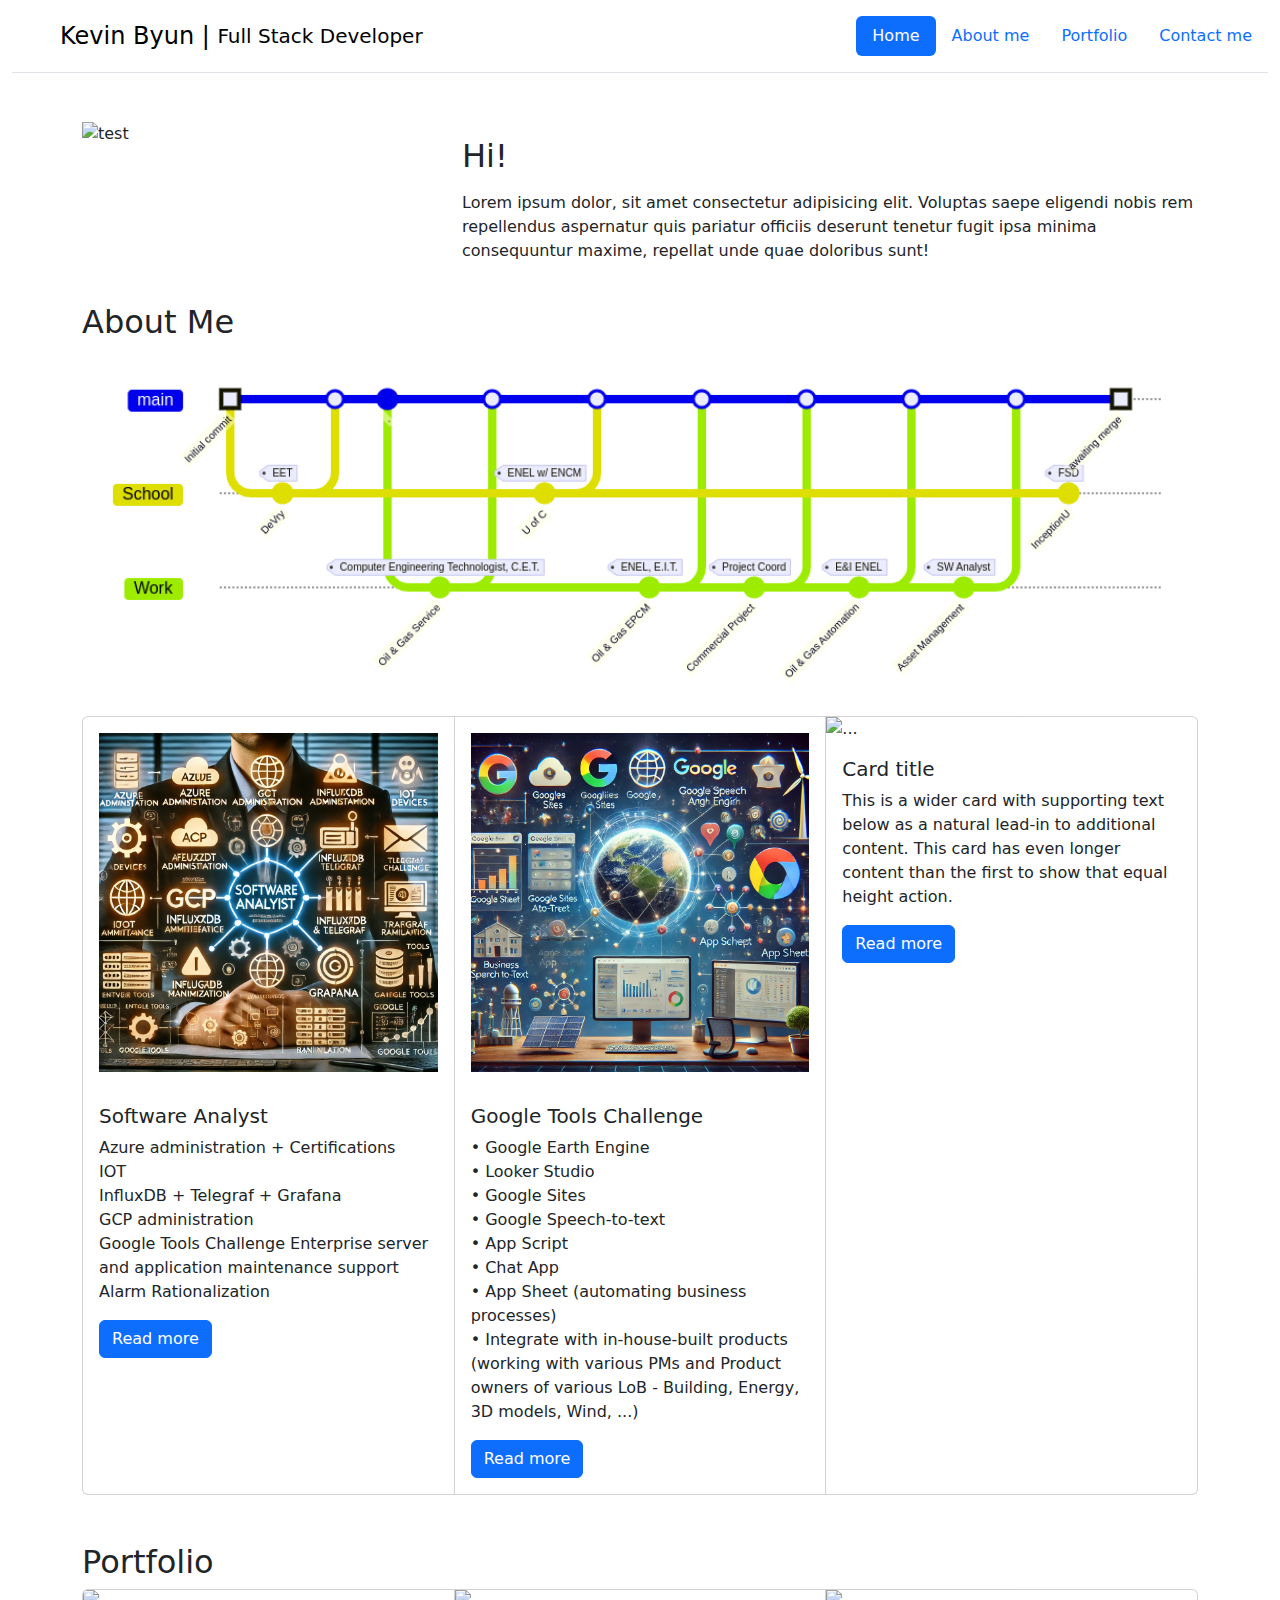
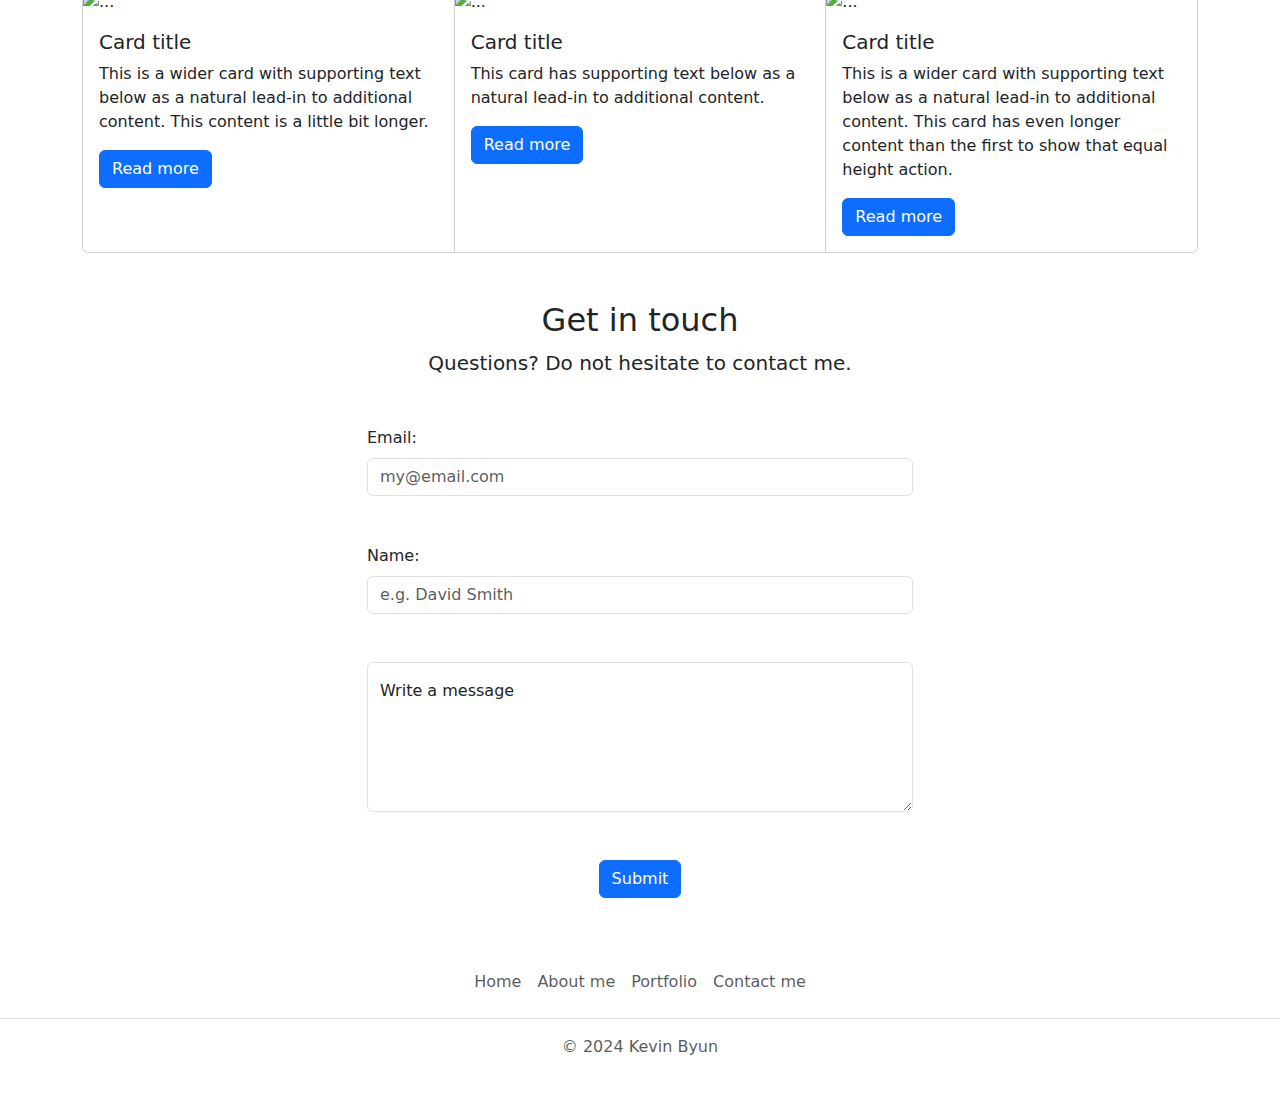
==== commit fae40142: "." ====
--- a/index.html
+++ b/index.html
@@ -40,8 +40,8 @@
           <img src="https://picsum.photos/id/1/300/300" alt="test" class="img-fluid" />
         </div>
         <div class="col" id="greetings">
-          <h2 class="mt-3 ">About me</h2>
-          <p class="mt-2">
+          <h2 class="mt-3 ">Hi!</h2>
+          <p class="mt-3">
             Lorem ipsum dolor, sit amet consectetur adipisicing elit. Voluptas saepe eligendi nobis rem repellendus
             aspernatur quis pariatur officiis deserunt tenetur fugit ipsa minima consequuntur maxime, repellat unde quae
             doloribus sunt!
@@ -49,6 +49,60 @@
         </div>
       </div>
 
+      <div class="row my-4" id="aboutme">
+        <h2>About Me</h2>
+        <img src="aboutme.png" class="img p-4 img-fluid">
+        <div class="col">
+          <div class="card-group">
+            <div class="card">
+              <img src="softwareAnalyst.webp" class="card-img-top p-3" alt="...">
+              <div class="card-body">
+                <h5 class="card-title">Software Analyst</h5>
+                <p class="card-text">Azure administration + Certifications<br>IOT<br>InfluxDB + Telegraf + Grafana<br>GCP administration<br>Google Tools Challenge
+                  
+                  Enterprise server and application maintenance support
+                  Alarm Rationalization</p>
+                <div class="">
+                  <a href="#"><button type="button" class="btn btn-primary">Read more</button></a>
+
+                </div>
+
+              </div>
+
+            </div>
+            <div class="card">
+              <img src="GoogleToolsChallenge.webp" class="card-img-top p-3" alt="...">
+              <div class="card-body">
+                <h5 class="card-title">Google Tools Challenge</h5>
+                <p class="card-text">• Google Earth Engine<br>• Looker Studio<br>• Google Sites<br>• Google Speech-to-text<br>• App Script<br>• Chat App<br>• App Sheet (automating business processes)<br>• Integrate with in-house-built products (working with various PMs and Product owners of various LoB - Building, Energy, 3D models, Wind, ...)</p>
+                <div class="">
+                  <a href="#"><button type="button" class="btn btn-primary">Read more</button></a>
+
+                </div>
+
+              </div>
+
+            </div>
+            <div class="card">
+              <img src="https://picsum.photos/id/202/320/200" class="card-img-top" alt="...">
+              <div class="card-body">
+                <h5 class="card-title">Card title</h5>
+                <p class="card-text">This is a wider card with supporting text below as a natural
+                  lead-in to additional content. This card has even longer content than the first to
+                  show that equal height action.</p>
+                <div class="">
+                  <a href="#"><button type="button" class="btn btn-primary">Read more</button></a>
+
+                </div>
+
+              </div>
+
+            </div>
+          </div>
+        </div>
+
+      </div>      
+
       <div class="row my-5" id="portfolio">
         <h2>Portfolio</h2>
         <div class="col">
@@ -107,26 +161,24 @@
       </div>
       <div class="row justify-content-center my-5">
         <div class="col-lg-6" id="contactme">
-          <form action="">
+          <form action="mailto:firstname.lastname@mailserver.com" method="post" enctype="text/plain">
             <label for="email" class="form-label">Email:</label>
-            <input type="email" id="email" placeholder="my@email.com" class="form-control">
+            <input type="email" id="email" placeholder="my@email.com" class="form-control" required>
             <!-- <div class="form-floating my-5"> -->
             <div class="my-5">
               <label for="name" class="form-label">Name:</label>
-              <input type="name" id="name" placeholder="e.g. Dawid" class="form-control">
+              <input type="name" id="name" placeholder="e.g. David Smith" class="form-control">
             </div>
 
             <div class="form-floating my-5">
               <textarea name="query" id="query" class="form-control" style="height: 150px"
-                placeholder="Write a message"></textarea>
+                placeholder="Write a message" maxlength="200"></textarea>
               <label for="query">Write a message</label>
             </div>
 
             <div class="text-center">
-              <button type="submit" class="btn btn-primary mt-3"></button>
-            </div>
-            <!-- <button type="button" class="btn btn-primary mt-3">Call to action</button> -->
-            <!-- <button type="button" class="btn btn-primary">Read more</button></a> -->
+              <button type="submit" class="btn btn-primary">Submit</button>
+            </div>
           </form>
         </div>
       </div>
@@ -139,9 +191,9 @@
   <footer class="py-3 my-4">
     <ul class="nav justify-content-center border-bottom pb-3 mb-3">
       <li class="nav-item"><a href="#" class="nav-link px-2 text-body-secondary">Home</a></li>
-      <li class="nav-item"><a href="#" class="nav-link px-2 text-body-secondary">About me</a></li>
-      <li class="nav-item"><a href="#" class="nav-link px-2 text-body-secondary">Portfolio</a></li>
-      <li class="nav-item"><a href="#" class="nav-link px-2 text-body-secondary">Contact me</a></li>
+      <li class="nav-item"><a href="#aboutme" class="nav-link px-2 text-body-secondary">About me</a></li>
+      <li class="nav-item"><a href="#portfolio" class="nav-link px-2 text-body-secondary">Portfolio</a></li>
+      <li class="nav-item"><a href="#contactme" class="nav-link px-2 text-body-secondary">Contact me</a></li>
     </ul>
     <p class="text-center text-body-secondary">&copy; 2024 Kevin Byun</p>
   </footer>
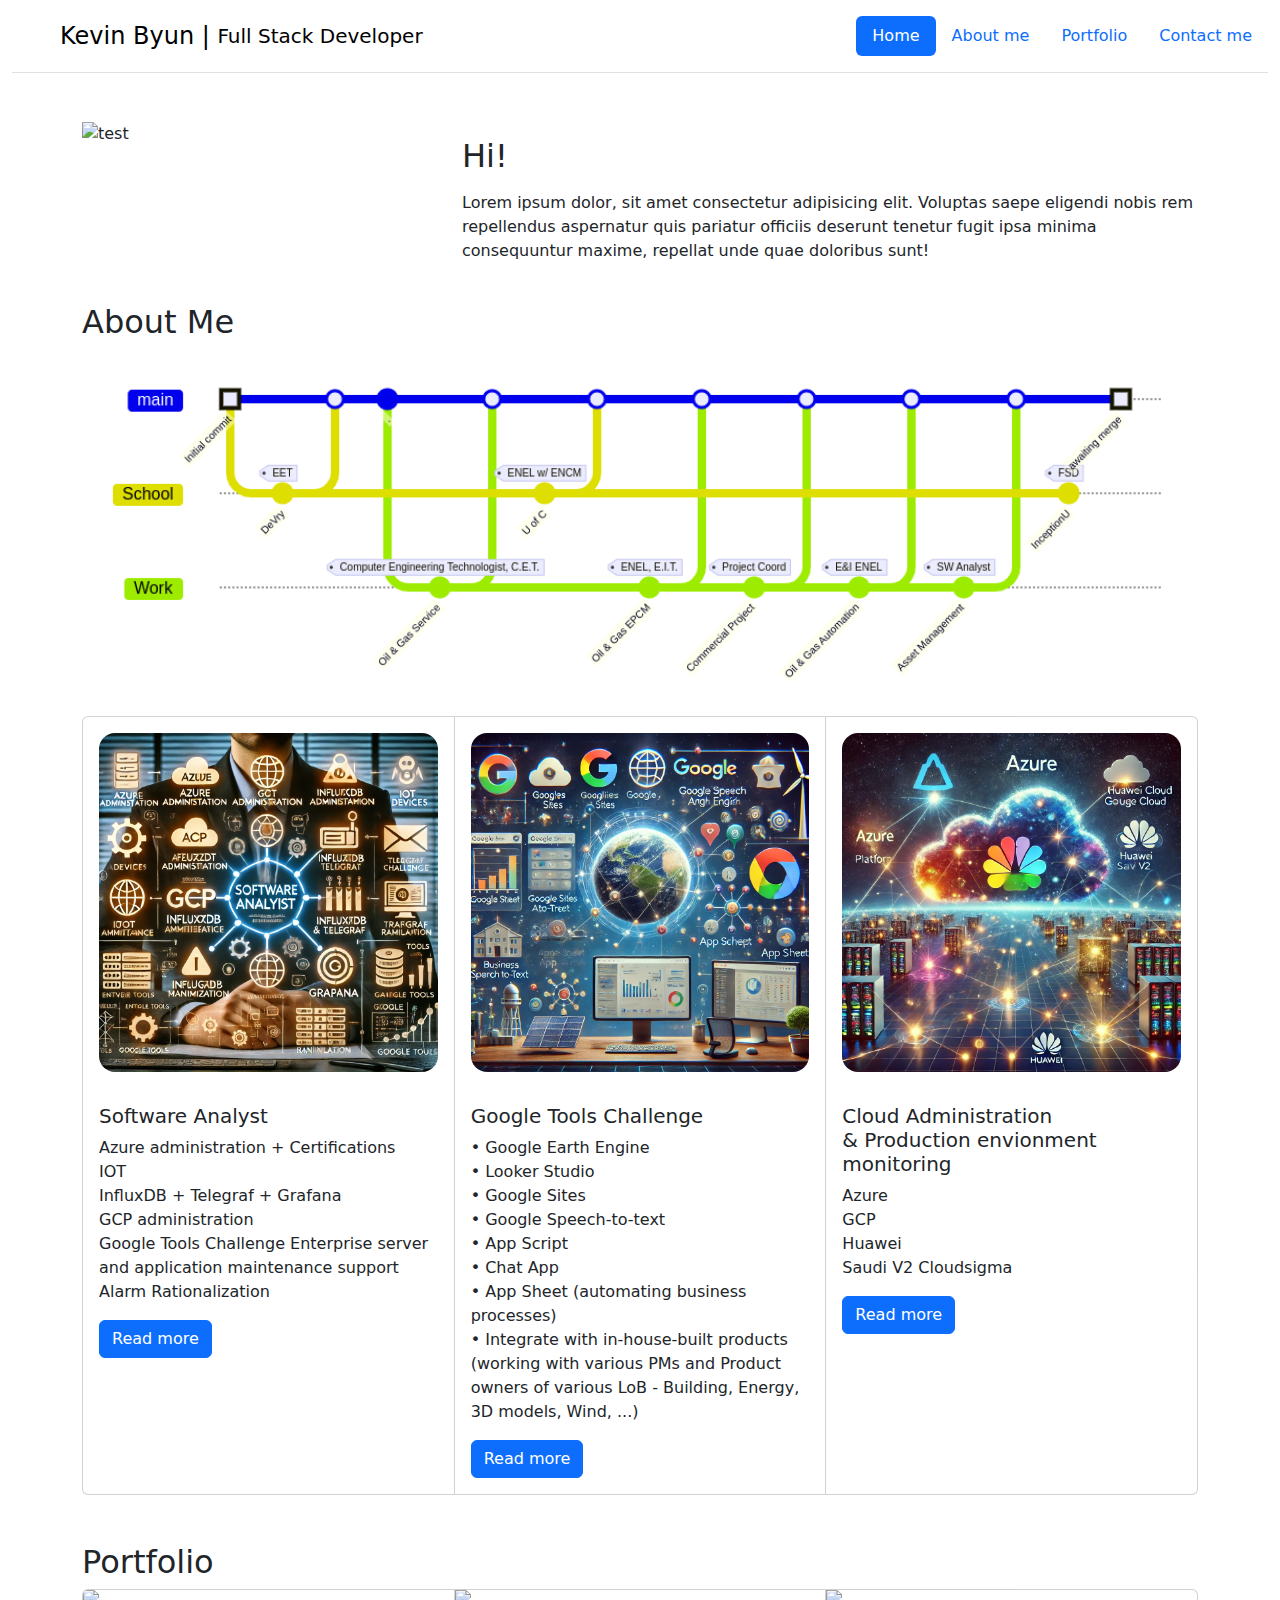
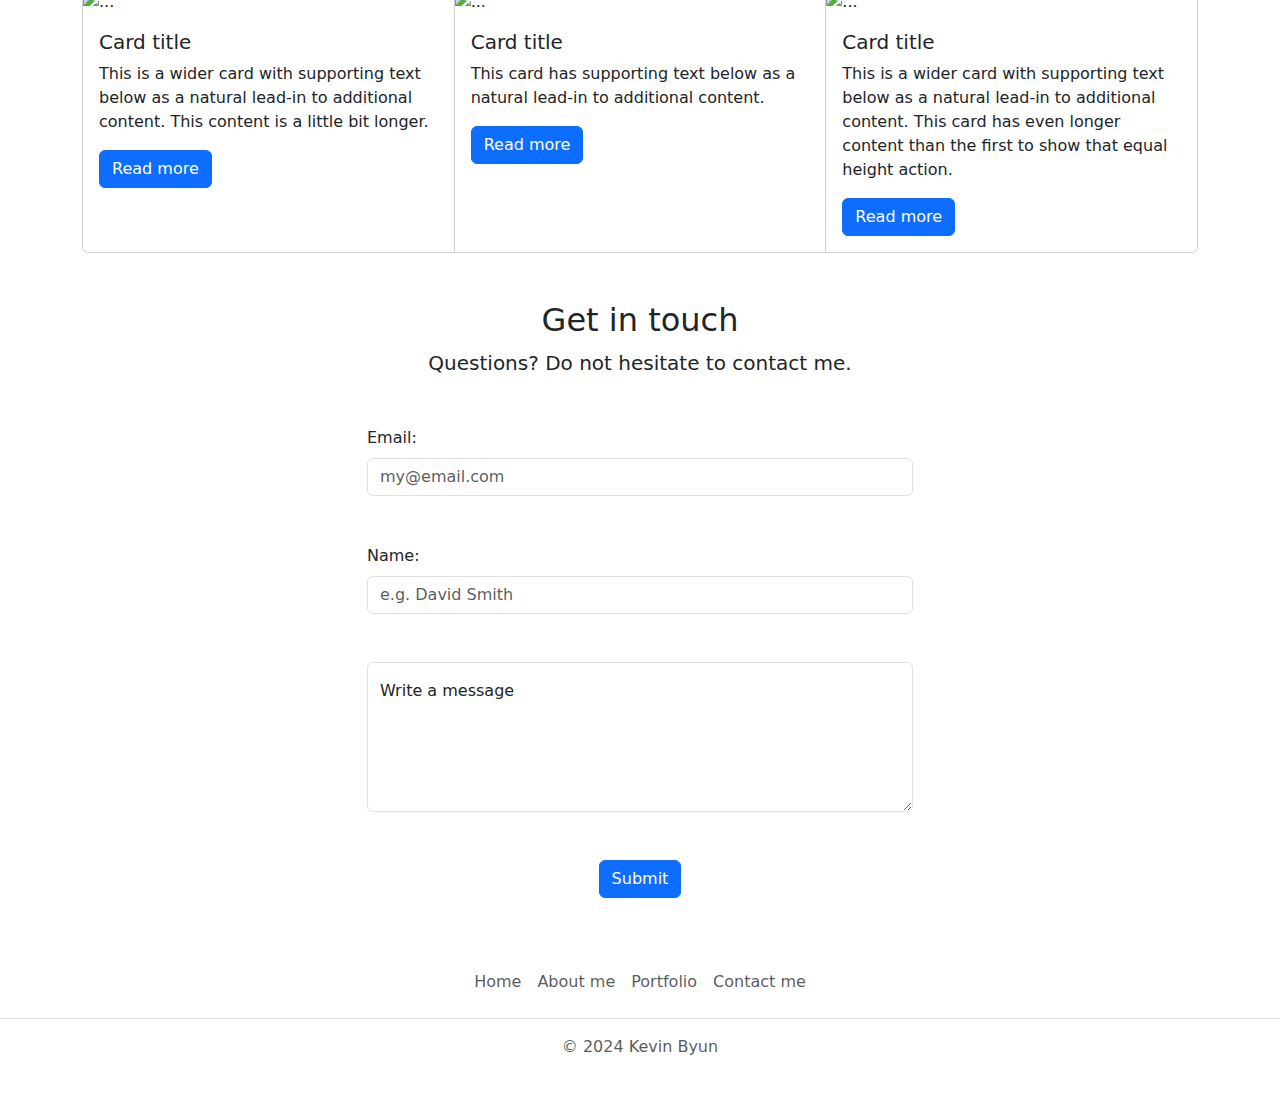
==== commit 56514796: "wk4 demo practice" ====
--- a/index.html
+++ b/index.html
@@ -49,32 +49,87 @@
         </div>
       </div>
 
+      <!-- aboutme -->
       <div class="row my-4" id="aboutme">
         <h2>About Me</h2>
-        <img src="aboutme.png" class="img p-4 img-fluid">
+        <img src="imgs/aboutme.png" class="img p-4 img-fluid">
         <div class="col">
           <div class="card-group">
-            <div class="card">
-              <img src="softwareAnalyst.webp" class="card-img-top p-3" alt="...">
+
+            <div class="card">
+              <img src="imgs/softwareAnalyst.webp" class="card-img-top p-3 img-fluid p-3 rounded-5" alt="...">
+              <!-- <img src="imgs/softwareAnalyst.webp" class="p-3 rounded-5" alt="..."> -->
+
               <div class="card-body">
                 <h5 class="card-title">Software Analyst</h5>
-                <p class="card-text">Azure administration + Certifications<br>IOT<br>InfluxDB + Telegraf + Grafana<br>GCP administration<br>Google Tools Challenge
-                  
+                <p class="card-text">Azure administration + Certifications<br>IOT<br>InfluxDB + Telegraf +
+                  Grafana<br>GCP administration<br>Google Tools Challenge
+
                   Enterprise server and application maintenance support
                   Alarm Rationalization</p>
                 <div class="">
                   <a href="#"><button type="button" class="btn btn-primary">Read more</button></a>
-
-                </div>
-
-              </div>
-
-            </div>
-            <div class="card">
-              <img src="GoogleToolsChallenge.webp" class="card-img-top p-3" alt="...">
+                </div>
+              </div>
+
+            </div>
+            <div class="card">
+              <img src="imgs/GoogleToolsChallenge.webp" class="card-img-top img-fluid p-3 rounded-5" alt="...">
               <div class="card-body">
                 <h5 class="card-title">Google Tools Challenge</h5>
-                <p class="card-text">• Google Earth Engine<br>• Looker Studio<br>• Google Sites<br>• Google Speech-to-text<br>• App Script<br>• Chat App<br>• App Sheet (automating business processes)<br>• Integrate with in-house-built products (working with various PMs and Product owners of various LoB - Building, Energy, 3D models, Wind, ...)</p>
+                <p class="card-text">• Google Earth Engine<br>• Looker Studio<br>• Google Sites<br>• Google
+                  Speech-to-text<br>• App Script<br>• Chat App<br>• App Sheet (automating business processes)<br>•
+                  Integrate with in-house-built products (working with various PMs and Product owners of various LoB -
+                  Building, Energy, 3D models, Wind, ...)</p>
+                <div class="">
+                  <a href="#"><button type="button" class="btn btn-primary">Read more</button></a>
+                </div>
+              </div>
+            </div>
+
+            <div class="card">
+              <img src="imgs/cloudadministration.webp" class="card-img-top img-fluid p-3 rounded-5" alt="...">
+              <div class="card-body">
+                <h5 class="card-title">Cloud Administration<br>& Production envionment monitoring</h5>
+                <p class="card-text">Azure<br>GCP<br>Huawei<br>Saudi V2 Cloudsigma</p>
+                <div class="">
+                  <a href="#"><button type="button" class="btn btn-primary">Read more</button></a>
+                </div>
+              </div>
+            </div>
+
+
+
+          </div>
+        </div>
+
+      </div>
+
+      <!-- portfolio -->
+      <div class="row my-5" id="portfolio">
+        <h2>Portfolio</h2>
+        <div class="col">
+          <div class="card-group">
+            <div class="card">
+              <img src="https://picsum.photos/id/200/320/200" class="card-img-top" alt="...">
+              <div class="card-body">
+                <h5 class="card-title">Card title</h5>
+                <p class="card-text">This is a wider card with supporting text below as a natural
+                  lead-in to additional content. This content is a little bit longer.</p>
+                <div class="">
+                  <a href="#"><button type="button" class="btn btn-primary">Read more</button></a>
+
+                </div>
+
+              </div>
+
+            </div>
+            <div class="card">
+              <img src="https://picsum.photos/id/201/320/200" class="card-img-top" alt="...">
+              <div class="card-body">
+                <h5 class="card-title">Card title</h5>
+                <p class="card-text">This card has supporting text below as a natural lead-in to
+                  additional content.</p>
                 <div class="">
                   <a href="#"><button type="button" class="btn btn-primary">Read more</button></a>
 
@@ -100,61 +155,9 @@
             </div>
           </div>
         </div>
-
-      </div>      
-
-      <div class="row my-5" id="portfolio">
-        <h2>Portfolio</h2>
-        <div class="col">
-          <div class="card-group">
-            <div class="card">
-              <img src="https://picsum.photos/id/200/320/200" class="card-img-top" alt="...">
-              <div class="card-body">
-                <h5 class="card-title">Card title</h5>
-                <p class="card-text">This is a wider card with supporting text below as a natural
-                  lead-in to additional content. This content is a little bit longer.</p>
-                <div class="">
-                  <a href="#"><button type="button" class="btn btn-primary">Read more</button></a>
-
-                </div>
-
-              </div>
-
-            </div>
-            <div class="card">
-              <img src="https://picsum.photos/id/201/320/200" class="card-img-top" alt="...">
-              <div class="card-body">
-                <h5 class="card-title">Card title</h5>
-                <p class="card-text">This card has supporting text below as a natural lead-in to
-                  additional content.</p>
-                <div class="">
-                  <a href="#"><button type="button" class="btn btn-primary">Read more</button></a>
-
-                </div>
-
-              </div>
-
-            </div>
-            <div class="card">
-              <img src="https://picsum.photos/id/202/320/200" class="card-img-top" alt="...">
-              <div class="card-body">
-                <h5 class="card-title">Card title</h5>
-                <p class="card-text">This is a wider card with supporting text below as a natural
-                  lead-in to additional content. This card has even longer content than the first to
-                  show that equal height action.</p>
-                <div class="">
-                  <a href="#"><button type="button" class="btn btn-primary">Read more</button></a>
-
-                </div>
-
-              </div>
-
-            </div>
-          </div>
-        </div>
-      </div>
-
-
+      </div>
+
+      <!-- Forms -->
       <div class="text-center my-5">
         <h2>Get in touch</h2>
         <p class="lead">Questions? Do not hesitate to contact me.</p>
@@ -171,8 +174,8 @@
             </div>
 
             <div class="form-floating my-5">
-              <textarea name="query" id="query" class="form-control" style="height: 150px"
-                placeholder="Write a message" maxlength="200"></textarea>
+              <textarea name="query" id="query" class="form-control" style="height: 150px" placeholder="Write a message"
+                maxlength="200"></textarea>
               <label for="query">Write a message</label>
             </div>
 
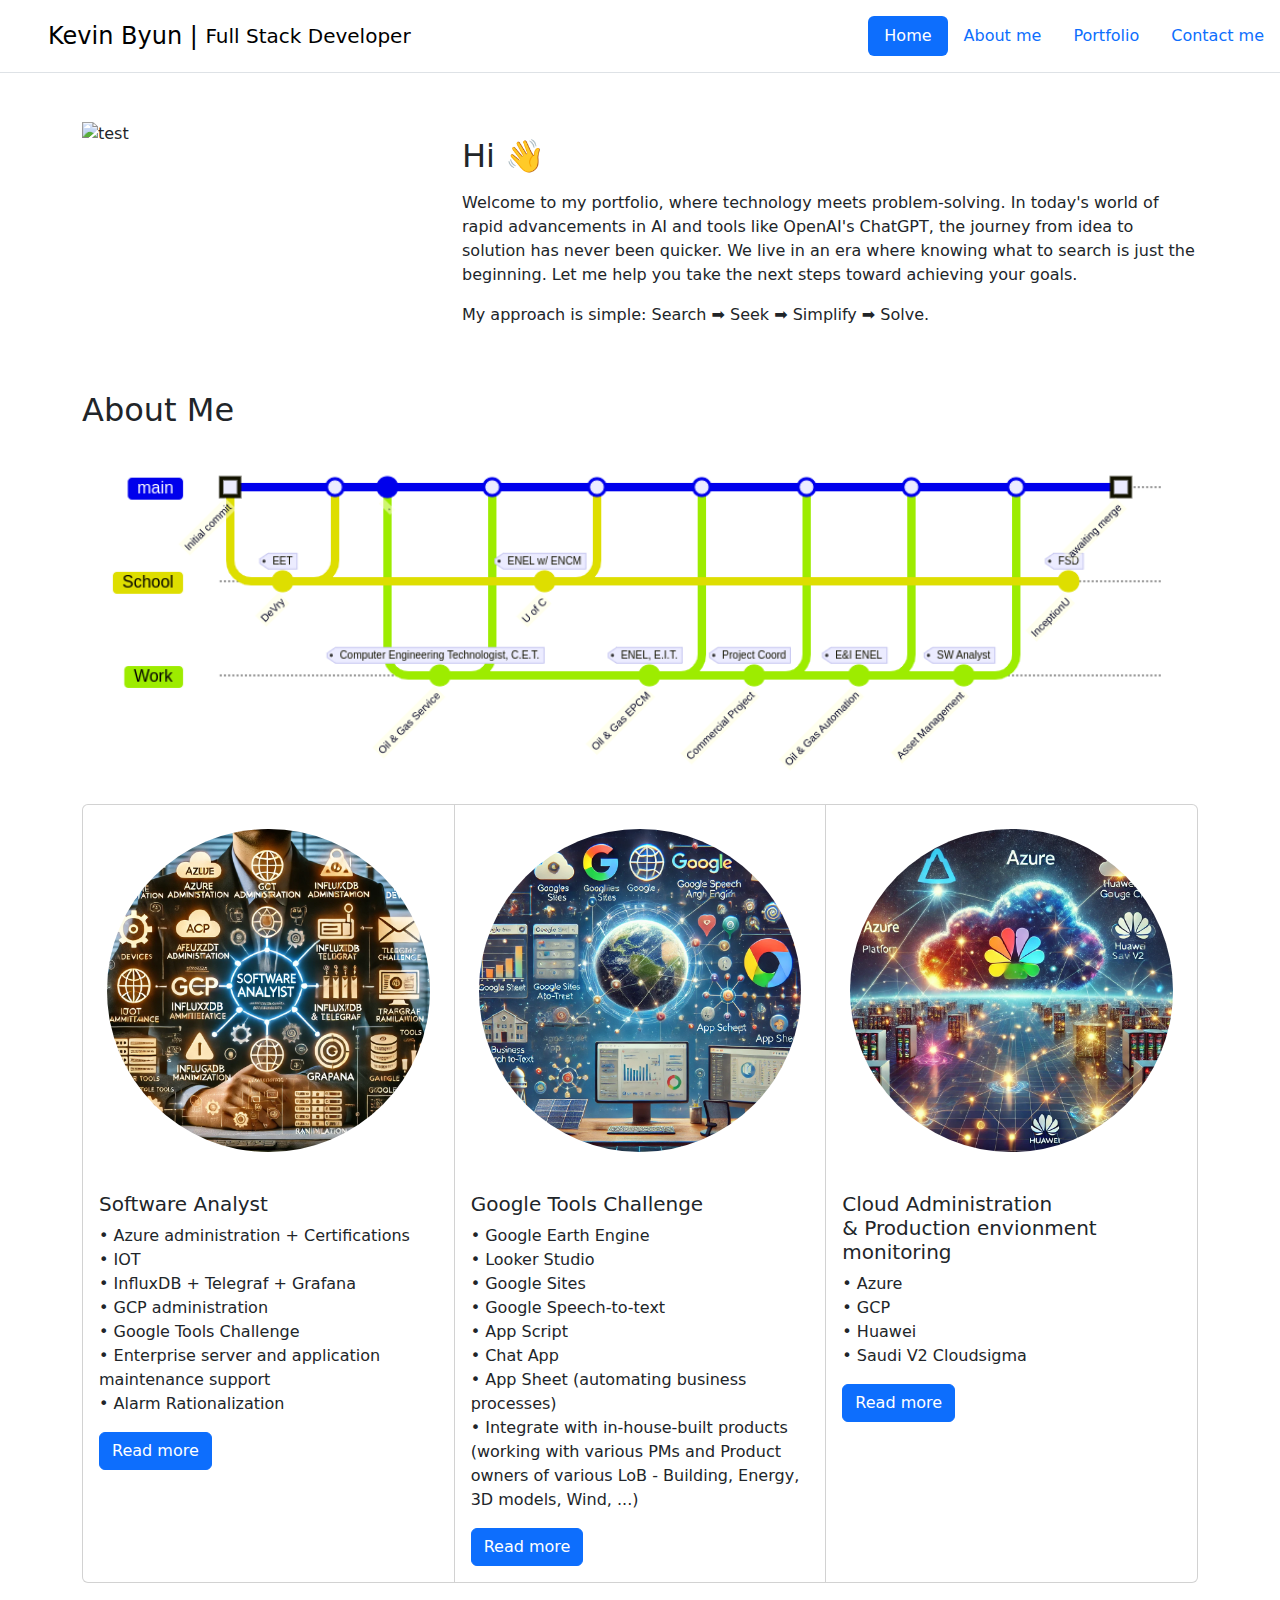
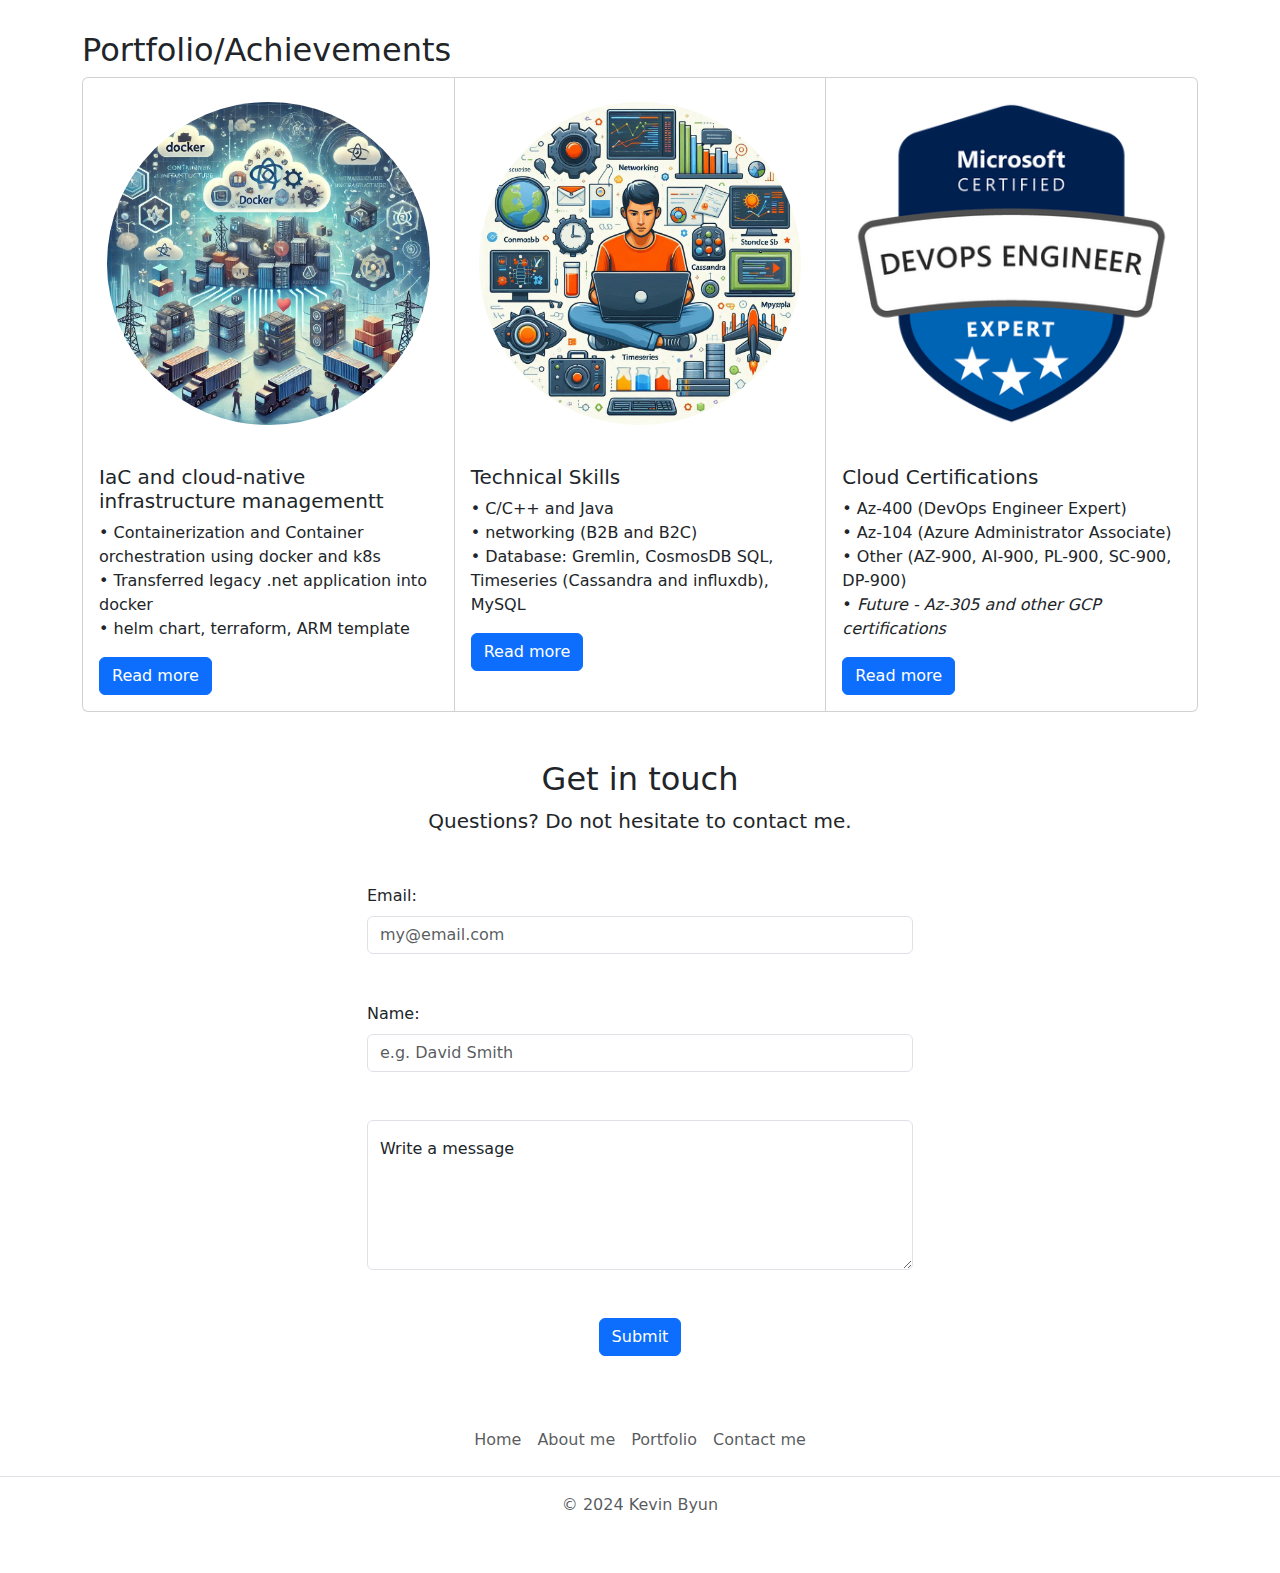
==== commit 7793df86: "1st draft complete" ====
--- a/index.html
+++ b/index.html
@@ -12,26 +12,26 @@
 
 <body>
 
-  <header>
-    <div class="container-fluid">
-      <header class="d-flex flex-wrap justify-content-center py-3 mb-4 border-bottom">
-        <a href="/" class="d-flex align-items-center mb-3 mb-md-0 me-md-auto link-body-emphasis text-decoration-none">
-          <svg class="bi me-2" width="40" height="32">
-            <use xlink:href="#bootstrap" />
-          </svg>
-          <span class="fs-4">Kevin Byun |&nbsp</span>
-          <div class="fs-5">Full Stack Developer</div>
-        </a>
-
-        <ul class="nav nav-pills">
-          <li class="nav-item"><a href="#" class="nav-link active" aria-current="page">Home</a></li>
-          <li class="nav-item"><a href="#aboutme" class="nav-link">About me</a></li>
-          <li class="nav-item"><a href="#portfolio" class="nav-link">Portfolio</a></li>
-          <li class="nav-item"><a href="#contactme" class="nav-link">Contact me</a></li>
-        </ul>
-      </header>
-    </div>
+  <!-- <header> -->
+  <!-- <div class="container-fluid"> -->
+  <header class="d-flex flex-wrap justify-content-center py-3 mb-4 border-bottom">
+    <a href="/" class="d-flex align-items-center mb-3 mb-md-0 me-md-auto link-body-emphasis text-decoration-none">
+      <svg class="bi me-2" width="40" height="32">
+        <use xlink:href="#bootstrap" />
+      </svg>
+      <span class="fs-4">Kevin Byun |&nbsp</span>
+      <div class="fs-5">Full Stack Developer</div>
+    </a>
+
+    <ul class="nav nav-pills">
+      <li class="nav-item"><a href="#" class="nav-link active" aria-current="page">Home</a></li>
+      <li class="nav-item"><a href="#aboutme" class="nav-link">About me</a></li>
+      <li class="nav-item"><a href="#portfolio" class="nav-link">Portfolio</a></li>
+      <li class="nav-item"><a href="#contactme" class="nav-link">Contact me</a></li>
+    </ul>
   </header>
+  <!-- </div> -->
+  <!-- </header> -->
 
   <main class="my-5">
     <div class="container">
@@ -40,41 +40,42 @@
           <img src="https://picsum.photos/id/1/300/300" alt="test" class="img-fluid" />
         </div>
         <div class="col" id="greetings">
-          <h2 class="mt-3 ">Hi!</h2>
+          <h2 class="mt-3 ">Hi 👋 </h2>
           <p class="mt-3">
-            Lorem ipsum dolor, sit amet consectetur adipisicing elit. Voluptas saepe eligendi nobis rem repellendus
-            aspernatur quis pariatur officiis deserunt tenetur fugit ipsa minima consequuntur maxime, repellat unde quae
-            doloribus sunt!
+            Welcome to my portfolio, where technology meets problem-solving. In today's world of rapid advancements in
+            AI and tools like OpenAI's ChatGPT, the journey from idea to solution has never been quicker. We live in an
+            era where knowing what to search is just the beginning. Let me help you take the next steps toward achieving
+            your goals.
+          <p>My approach is simple: Search ➡ Seek ➡ Simplify ➡ Solve.</p>
           </p>
         </div>
       </div>
 
       <!-- aboutme -->
-      <div class="row my-4" id="aboutme">
+      <div class="row my-5" id="aboutme">
         <h2>About Me</h2>
         <img src="imgs/aboutme.png" class="img p-4 img-fluid">
         <div class="col">
           <div class="card-group">
 
             <div class="card">
-              <img src="imgs/softwareAnalyst.webp" class="card-img-top p-3 img-fluid p-3 rounded-5" alt="...">
+              <img src="imgs/softwareAnalyst.webp" class="card-img-top p-4 img-fluid p-3 rounded-circle" alt="...">
               <!-- <img src="imgs/softwareAnalyst.webp" class="p-3 rounded-5" alt="..."> -->
 
               <div class="card-body">
                 <h5 class="card-title">Software Analyst</h5>
-                <p class="card-text">Azure administration + Certifications<br>IOT<br>InfluxDB + Telegraf +
-                  Grafana<br>GCP administration<br>Google Tools Challenge
-
-                  Enterprise server and application maintenance support
-                  Alarm Rationalization</p>
-                <div class="">
-                  <a href="#"><button type="button" class="btn btn-primary">Read more</button></a>
-                </div>
-              </div>
-
-            </div>
-            <div class="card">
-              <img src="imgs/GoogleToolsChallenge.webp" class="card-img-top img-fluid p-3 rounded-5" alt="...">
+                <p class="card-text">• Azure administration + Certifications<br>• IOT<br>• InfluxDB + Telegraf +
+                  Grafana<br>• GCP administration<br>• Google Tools Challenge<br>
+                  • Enterprise server and application maintenance support<br>
+                  • Alarm Rationalization</p>
+                <div class="">
+                  <a href="#"><button type="button" class="btn btn-primary">Read more</button></a>
+                </div>
+              </div>
+
+            </div>
+            <div class="card">
+              <img src="imgs/GoogleToolsChallenge.webp" class="card-img-top img-fluid p-4 rounded-circle" alt="...">
               <div class="card-body">
                 <h5 class="card-title">Google Tools Challenge</h5>
                 <p class="card-text">• Google Earth Engine<br>• Looker Studio<br>• Google Sites<br>• Google
@@ -88,10 +89,10 @@
             </div>
 
             <div class="card">
-              <img src="imgs/cloudadministration.webp" class="card-img-top img-fluid p-3 rounded-5" alt="...">
+              <img src="imgs/cloudadministration.webp" class="card-img-top img-fluid p-4 rounded-circle" alt="...">
               <div class="card-body">
                 <h5 class="card-title">Cloud Administration<br>& Production envionment monitoring</h5>
-                <p class="card-text">Azure<br>GCP<br>Huawei<br>Saudi V2 Cloudsigma</p>
+                <p class="card-text">• Azure<br>• GCP<br>• Huawei<br>• Saudi V2 Cloudsigma</p>
                 <div class="">
                   <a href="#"><button type="button" class="btn btn-primary">Read more</button></a>
                 </div>
@@ -107,44 +108,45 @@
 
       <!-- portfolio -->
       <div class="row my-5" id="portfolio">
-        <h2>Portfolio</h2>
+        <h2>Portfolio/Achievements</h2>
         <div class="col">
           <div class="card-group">
             <div class="card">
-              <img src="https://picsum.photos/id/200/320/200" class="card-img-top" alt="...">
-              <div class="card-body">
-                <h5 class="card-title">Card title</h5>
-                <p class="card-text">This is a wider card with supporting text below as a natural
-                  lead-in to additional content. This content is a little bit longer.</p>
-                <div class="">
-                  <a href="#"><button type="button" class="btn btn-primary">Read more</button></a>
-
-                </div>
-
-              </div>
-
-            </div>
-            <div class="card">
-              <img src="https://picsum.photos/id/201/320/200" class="card-img-top" alt="...">
-              <div class="card-body">
-                <h5 class="card-title">Card title</h5>
-                <p class="card-text">This card has supporting text below as a natural lead-in to
-                  additional content.</p>
-                <div class="">
-                  <a href="#"><button type="button" class="btn btn-primary">Read more</button></a>
-
-                </div>
-
-              </div>
-
-            </div>
-            <div class="card">
-              <img src="https://picsum.photos/id/202/320/200" class="card-img-top" alt="...">
-              <div class="card-body">
-                <h5 class="card-title">Card title</h5>
-                <p class="card-text">This is a wider card with supporting text below as a natural
-                  lead-in to additional content. This card has even longer content than the first to
-                  show that equal height action.</p>
+              <img src="imgs/IaC-and-cloud-infra-mgmt.webp" class="card-img-top img-fluid p-4 rounded-circle" alt="...">
+              <div class="card-body">
+                <h5 class="card-title">IaC and cloud-native infrastructure managementt</h5>
+                <p class="card-text">• Containerization and Container orchestration using docker and k8s<br>•
+                  Transferred legacy .net application into docker<br>• helm chart, terraform, ARM template</p>
+                <div class="">
+                  <a href="#"><button type="button" class="btn btn-primary">Read more</button></a>
+
+                </div>
+
+              </div>
+
+            </div>
+            <div class="card">
+              <img src="imgs/technical skills.jpeg" class="card-img-top img-fluid p-4 rounded-circle" alt="...">
+              <div class="card-body">
+                <h5 class="card-title">Technical Skills</h5>
+                <p class="card-text">• C/C++ and Java<br>• networking (B2B and B2C)<br>• Database: Gremlin, CosmosDB
+                  SQL, Timeseries (Cassandra and influxdb), MySQL</p>
+                <div class="">
+                  <a href="#"><button type="button" class="btn btn-primary">Read more</button></a>
+
+                </div>
+
+              </div>
+
+            </div>
+            <div class="card">
+              <img src="imgs/Badge-DevOps Engineer Expert.png" class="card-img-top img-fluid p-4" alt="...">
+              <div class="card-body">
+                <h5 class="card-title">Cloud Certifications</h5>
+                <p class="card-text">• Az-400 (DevOps Engineer Expert)<br>• Az-104 (Azure Administrator Associate)<br>•
+                  Other (AZ-900, AI-900, PL-900, SC-900, DP-900)<br>• <em>Future - Az-305 and other GCP
+                    certifications</em>
+                </p>
                 <div class="">
                   <a href="#"><button type="button" class="btn btn-primary">Read more</button></a>
 
